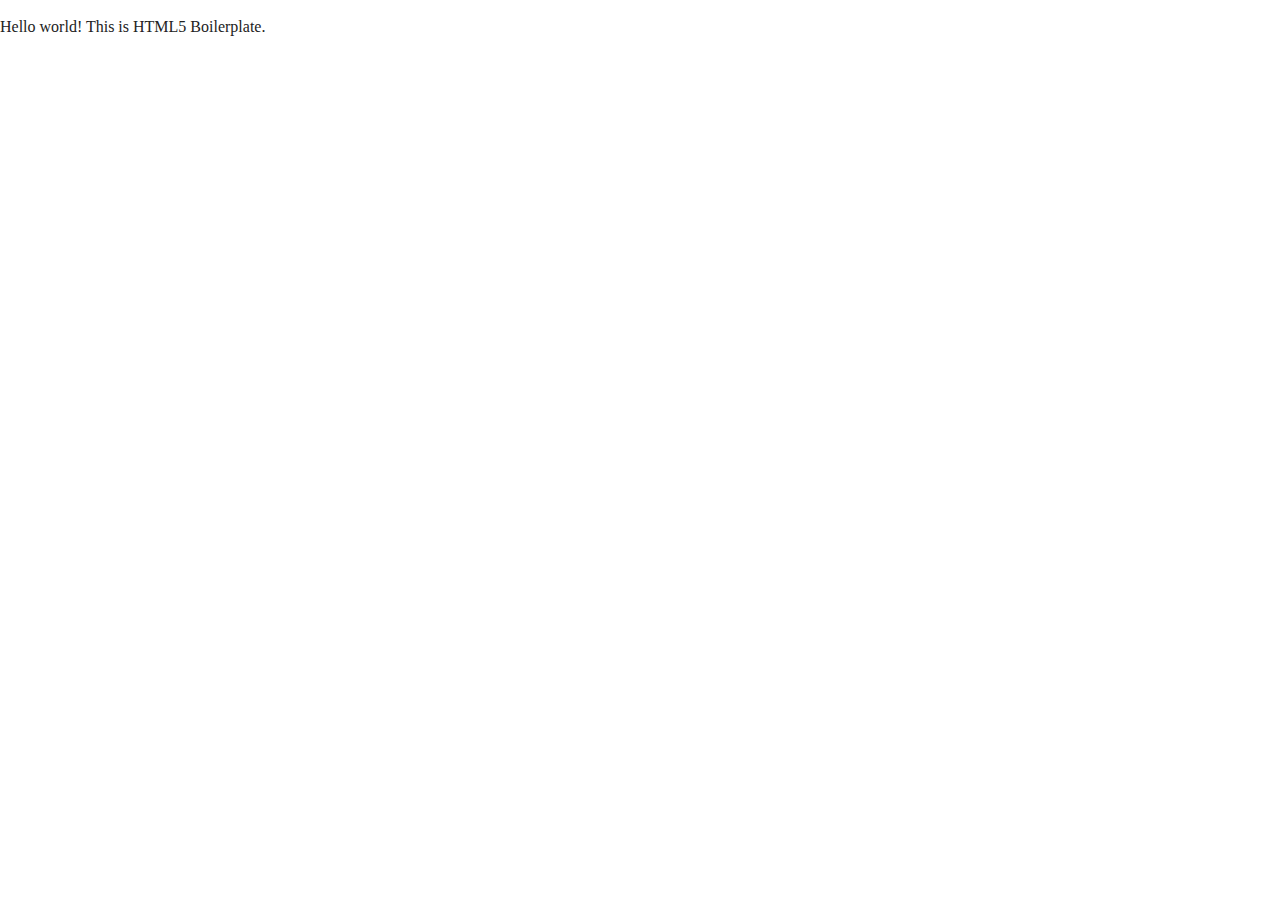
==== index.html @ 30ab1bfa "Added about and faq directory" ====
<!doctype html>
<html class="no-js" lang="">

<head>
  <meta charset="utf-8">
  <title></title>
  <meta name="description" content="">
  <meta name="viewport" content="width=device-width, initial-scale=1">

  <meta property="og:title" content="">
  <meta property="og:type" content="">
  <meta property="og:url" content="">
  <meta property="og:image" content="">

  <link rel="manifest" href="site.webmanifest">
  <link rel="apple-touch-icon" href="icon.png">
  <!-- Place favicon.ico in the root directory -->

  <link rel="stylesheet" href="css/normalize.css">
  <link rel="stylesheet" href="css/main.css">

  <meta name="theme-color" content="#fafafa">
</head>

<body>

  <!-- Add your site or application content here -->
  <p>Hello world! This is HTML5 Boilerplate.</p>
  <script src="js/vendor/modernizr-3.11.2.min.js"></script>
  <script src="js/plugins.js"></script>
  <script src="js/main.js"></script>

  <!-- Google Analytics: change UA-XXXXX-Y to be your site's ID. -->
  <script>
    window.ga = function () { ga.q.push(arguments) }; ga.q = []; ga.l = +new Date;
    ga('create', 'UA-XXXXX-Y', 'auto'); ga('set', 'anonymizeIp', true); ga('set', 'transport', 'beacon'); ga('send', 'pageview')
  </script>
  <script src="https://www.google-analytics.com/analytics.js" async></script>
</body>

</html>
---- css/main.css ----
/*! HTML5 Boilerplate v8.0.0 | MIT License | https://html5boilerplate.com/ */

/* main.css 2.1.0 | MIT License | https://github.com/h5bp/main.css#readme */
/*
 * What follows is the result of much research on cross-browser styling.
 * Credit left inline and big thanks to Nicolas Gallagher, Jonathan Neal,
 * Kroc Camen, and the H5BP dev community and team.
 */

/* ==========================================================================
   Base styles: opinionated defaults
   ========================================================================== */

html {
  color: #222;
  font-size: 1em;
  line-height: 1.4;
}

/*
 * Remove text-shadow in selection highlight:
 * https://twitter.com/miketaylr/status/12228805301
 *
 * Vendor-prefixed and regular ::selection selectors cannot be combined:
 * https://stackoverflow.com/a/16982510/7133471
 *
 * Customize the background color to match your design.
 */

::-moz-selection {
  background: #b3d4fc;
  text-shadow: none;
}

::selection {
  background: #b3d4fc;
  text-shadow: none;
}

/*
 * A better looking default horizontal rule
 */

hr {
  display: block;
  height: 1px;
  border: 0;
  border-top: 1px solid #ccc;
  margin: 1em 0;
  padding: 0;
}

/*
 * Remove the gap between audio, canvas, iframes,
 * images, videos and the bottom of their containers:
 * https://github.com/h5bp/html5-boilerplate/issues/440
 */

audio,
canvas,
iframe,
img,
svg,
video {
  vertical-align: middle;
}

/*
 * Remove default fieldset styles.
 */

fieldset {
  border: 0;
  margin: 0;
  padding: 0;
}

/*
 * Allow only vertical resizing of textareas.
 */

textarea {
  resize: vertical;
}

/* ==========================================================================
   Author's custom styles
   ========================================================================== */

/* ==========================================================================
   Helper classes
   ========================================================================== */

/*
 * Hide visually and from screen readers
 */

.hidden,
[hidden] {
  display: none !important;
}

/*
 * Hide only visually, but have it available for screen readers:
 * https://snook.ca/archives/html_and_css/hiding-content-for-accessibility
 *
 * 1. For long content, line feeds are not interpreted as spaces and small width
 *    causes content to wrap 1 word per line:
 *    https://medium.com/@jessebeach/beware-smushed-off-screen-accessible-text-5952a4c2cbfe
 */

.sr-only {
  border: 0;
  clip: rect(0, 0, 0, 0);
  height: 1px;
  margin: -1px;
  overflow: hidden;
  padding: 0;
  position: absolute;
  white-space: nowrap;
  width: 1px;
  /* 1 */
}

/*
 * Extends the .sr-only class to allow the element
 * to be focusable when navigated to via the keyboard:
 * https://www.drupal.org/node/897638
 */

.sr-only.focusable:active,
.sr-only.focusable:focus {
  clip: auto;
  height: auto;
  margin: 0;
  overflow: visible;
  position: static;
  white-space: inherit;
  width: auto;
}

/*
 * Hide visually and from screen readers, but maintain layout
 */

.invisible {
  visibility: hidden;
}

/*
 * Clearfix: contain floats
 *
 * For modern browsers
 * 1. The space content is one way to avoid an Opera bug when the
 *    `contenteditable` attribute is included anywhere else in the document.
 *    Otherwise it causes space to appear at the top and bottom of elements
 *    that receive the `clearfix` class.
 * 2. The use of `table` rather than `block` is only necessary if using
 *    `:before` to contain the top-margins of child elements.
 */

.clearfix::before,
.clearfix::after {
  content: " ";
  display: table;
}

.clearfix::after {
  clear: both;
}

/* ==========================================================================
   EXAMPLE Media Queries for Responsive Design.
   These examples override the primary ('mobile first') styles.
   Modify as content requires.
   ========================================================================== */

@media only screen and (min-width: 35em) {
  /* Style adjustments for viewports that meet the condition */
}

@media print,
  (-webkit-min-device-pixel-ratio: 1.25),
  (min-resolution: 1.25dppx),
  (min-resolution: 120dpi) {
  /* Style adjustments for high resolution devices */
}

/* ==========================================================================
   Print styles.
   Inlined to avoid the additional HTTP request:
   https://www.phpied.com/delay-loading-your-print-css/
   ========================================================================== */

@media print {
  *,
  *::before,
  *::after {
    background: #fff !important;
    color: #000 !important;
    /* Black prints faster */
    box-shadow: none !important;
    text-shadow: none !important;
  }

  a,
  a:visited {
    text-decoration: underline;
  }

  a[href]::after {
    content: " (" attr(href) ")";
  }

  abbr[title]::after {
    content: " (" attr(title) ")";
  }

  /*
   * Don't show links that are fragment identifiers,
   * or use the `javascript:` pseudo protocol
   */
  a[href^="#"]::after,
  a[href^="javascript:"]::after {
    content: "";
  }

  pre {
    white-space: pre-wrap !important;
  }

  pre,
  blockquote {
    border: 1px solid #999;
    page-break-inside: avoid;
  }

  /*
   * Printing Tables:
   * https://web.archive.org/web/20180815150934/http://css-discuss.incutio.com/wiki/Printing_Tables
   */
  thead {
    display: table-header-group;
  }

  tr,
  img {
    page-break-inside: avoid;
  }

  p,
  h2,
  h3 {
    orphans: 3;
    widows: 3;
  }

  h2,
  h3 {
    page-break-after: avoid;
  }
}
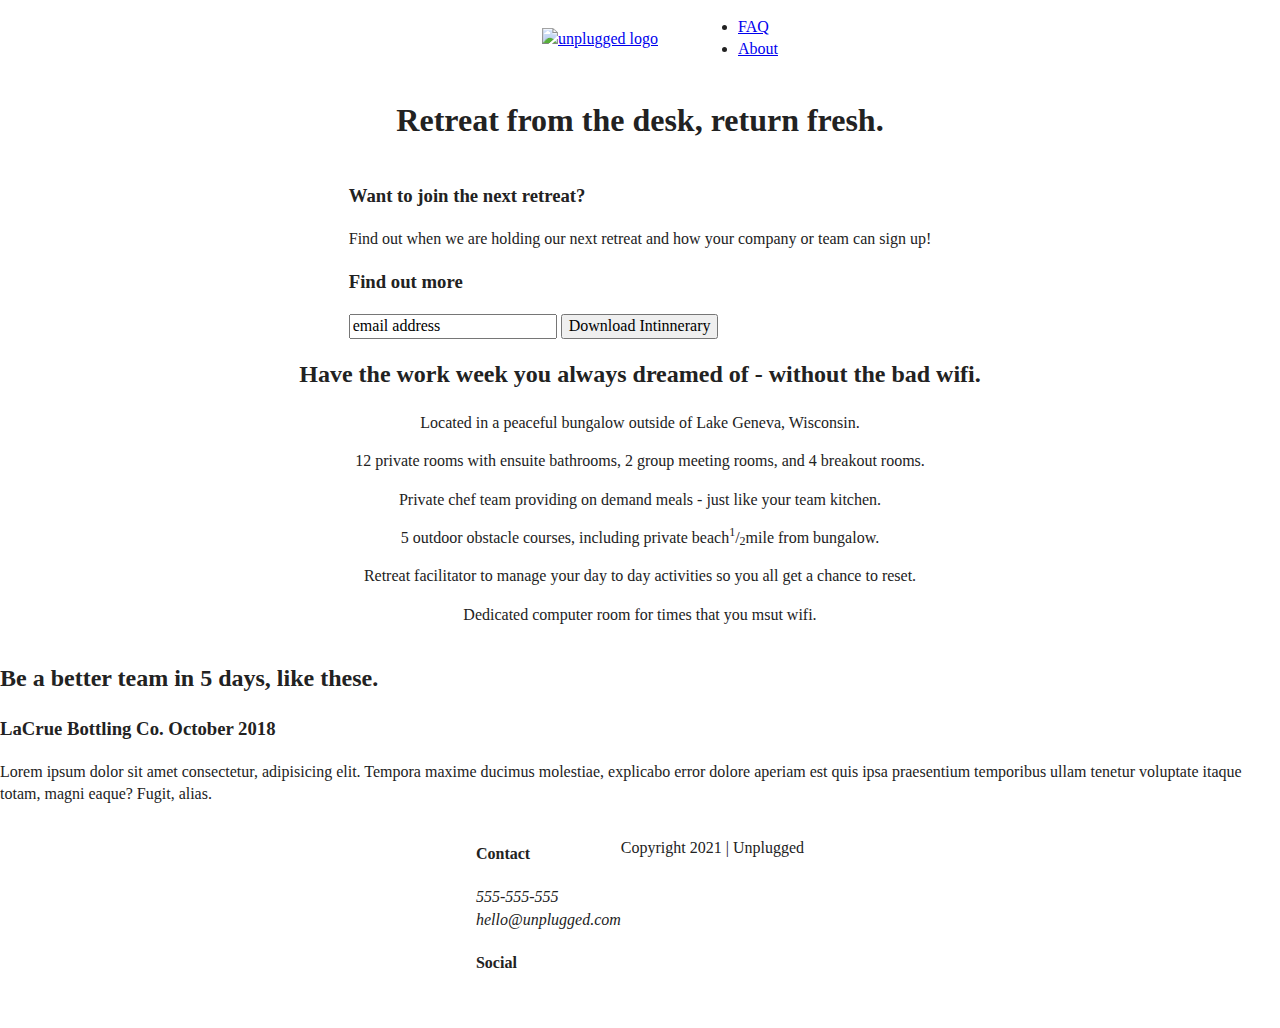
==== commit da698572: "Removed line break from form text input" ====
--- a/index.html
+++ b/index.html
@@ -3,7 +3,7 @@
 
 <head>
   <meta charset="utf-8">
-  <title></title>
+  <title>Nature's Resort</title>
   <meta name="description" content="">
   <meta name="viewport" content="width=device-width, initial-scale=1">
 
@@ -25,7 +25,6 @@
 <body>
 
   <!-- Add your site or application content here -->
-  <p>Hello world! This is HTML5 Boilerplate.</p>
   <script src="js/vendor/modernizr-3.11.2.min.js"></script>
   <script src="js/plugins.js"></script>
   <script src="js/main.js"></script>
@@ -36,6 +35,131 @@
     ga('create', 'UA-XXXXX-Y', 'auto'); ga('set', 'anonymizeIp', true); ga('set', 'transport', 'beacon'); ga('send', 'pageview')
   </script>
   <script src="https://www.google-analytics.com/analytics.js" async></script>
+
+<header>
+  <!--Logo-->
+  <div class="content-wrapper">
+    <figure>
+      <a href="#"><img src="img/unpluggedlogo.png" alt="unplugged logo"></a>
+    </figure>
+  </div>
+
+  <div class="header-divider"></div>
+  <!--Navigation Bar-->
+  <nav>
+    <ul>
+      <li><a href="faq/index.html" target="_blank">FAQ</a>
+      </li>
+      <li><a href="about/index.html" target="_blank">About</a></li>
+    </ul>
+  </nav>
+
+</header>
+
+<main>
+
+<section class="hero-area">
+  <div class="content-wrapper">
+    <h1>Retreat from the desk, return fresh.</h1>
+  </div>
+</section>
+
+<aside>
+  <div class="content-wrapper">
+
+    <div class="form-description">
+      <h3>Want to join the next retreat?</h3>
+      <p>Find out when we are holding our next retreat and how your company or team can sign up!</p>
+    </div>
+
+    <div class="form">
+      <h3>Find out more</h3>
+      <input type="text" name="name" value="email address" placeholder="name@email.com">
+    
+      <input type="button" value="Download Intinnerary">
+    </div>
+
+  </div>
+</aside>
+
+<section class="features">
+  <div class="content-wrapper">
+    <!-- Add your Features content here -->
+    <h2>Have the work week you always dreamed of - without the bad wifi.</h2>
+        <article>
+          <p class="fontawesome-icon"></p>
+          <p class="features-item-description">Located in a peaceful bungalow outside of Lake Geneva, Wisconsin.</p>
+        </article>
+        <article>
+          <p class="fontawesome-icon"></p>
+          <p class="features-item-description">12 private rooms with ensuite bathrooms, 2 group meeting rooms, and 4 breakout rooms.</p>
+        </article>
+        <article>
+          <p class="fontawesome-icon"></p>
+          <p class="features-item-description">Private chef team providing on demand meals - just like your team kitchen.</p>
+        </article>
+        <article>
+          <p class="fontawesome-icon"></p>
+          <p class="features-item-description">5 outdoor obstacle courses, including private beach <sup>1</sup>/<sub>2</sub> mile from bungalow.</p>
+        </article>
+        <article>
+          <p class="fontawesome-icon"></p>
+          <p class="features-item-description">Retreat facilitator to manage your day to day activities so you all get a chance to reset.</p>
+        </article>
+        <article>
+          <p class="fontawesome-icon"></p>
+          <p class="features-item-description">Dedicated computer room for times that you msut wifi.</p>
+        </article>
+
+  </div>
+</section>
+
+<section class="reviews">
+  <div class="content-wrapper">
+
+      <h2>Be a better team in 5 days, like these.</h2>
+
+    <article>
+      <div>
+        <h3>LaCrue Bottling Co. October 2018</h3>
+        <p>Lorem ipsum dolor sit amet consectetur, adipisicing elit. Tempora maxime ducimus molestiae, explicabo error dolore aperiam est quis ipsa praesentium temporibus ullam tenetur voluptate itaque totam, magni eaque? Fugit, alias.</p>
+      </div>
+    </article>
+
+  </div> 
+</section>
+
+</main>
+
+<footer>
+  <div class="content-wrapper">
+    <div class="footer-content">
+      <div class="contact">
+        <h4>Contact</h4>
+        <address>
+          <p>555-555-555
+            <br>
+            hello@unplugged.com
+          </p>
+        </address>
+      </div>
+      <div class="social">
+        <h4>Social</h4>
+        <div class="social-icons">
+          <p><a href="https:/www.facebook.com/" target="_blank"></a></p>
+          <!--other social sites-->
+          <p><a href="https://github.com/Ray-Xavier-2021" target="_blank"></a></p>
+          <p><a href="https://www.instagram.com/rayxavier2021" target="_blank"></a></p>
+        </div>
+      </div><!--footer content ends-->
+    </div><!--footer content-wrapper ends-->
+  </div>
+  <div class="copyright">
+    <p>Copyright 2021 | Unplugged
+    </p>
+  </div>
+</footer>
+
 </body>
 
 </html>
--- a/css/main.css
+++ b/css/main.css
@@ -86,6 +86,217 @@
 /* ==========================================================================
    Author's custom styles
    ========================================================================== */
+
+/*-----Base Header-Footer Styles-----*/
+
+header,
+footer {
+  display: flex;
+  justify-content: center;
+  align-content: center;
+  flex-flow: row wrap;
+}
+
+/*-----Header-----*/
+
+header {
+
+}
+
+header .content-wrapper {
+  display: flex;
+  justify-content: center;
+  align-content: center;
+  flex-flow: row wrap;
+}
+
+header figure {
+
+}
+
+.header-divider {
+
+}
+
+header nav {
+  display: flex;
+  justify-content: space-around;
+  align-content: center;
+  flex-flow: row wrap;
+}
+header nav ul {
+
+}
+
+/*-----Footer----*/
+
+footer {
+
+}
+
+footer .content-wrapper {
+
+}
+
+.footer-content {
+
+}
+
+ footer .contact {
+
+}
+
+footer .social {
+
+}
+
+footer .social-icons {
+  display: flex;
+  justify-content: space-around;
+  align-items: center;
+}
+
+footer .social-icons p {
+  display: flex;
+  justify-content: center;
+  align-items: center;
+}
+
+footer .copyright {
+  
+}
+
+/*-----Mobile Homepage-----*/
+
+/*-----Hero Area-----*/
+
+.hero-area {
+  display: flex;
+  justify-content: center;
+  align-content: center;
+  flex-flow: row wrap;
+}
+
+.hero-area .content-wrapper {
+
+}
+
+/*-----Aside-----*/
+
+aside {
+  display: flex;
+  justify-content: center;
+  align-content: center;
+  flex-flow: row wrap;
+}
+
+aside .content-wrapper {
+
+}
+
+.form-description {
+
+}
+
+.form {
+
+}
+
+/*-----Features-----*/
+
+.features {
+  display: flex;
+  justify-content: center;
+  align-content: center;
+  flex-flow: row wrap;
+}
+
+.features .content-wrapper {
+
+}
+
+article {
+
+}
+
+.fontawesome-icon {
+
+}
+
+.features-item-description {
+  display: flex;
+  justify-content: center;
+  align-items: center;
+  flex-flow: row wrap;
+}
+
+.reviews {
+  display: flex;
+  justify-content: center;
+  flex-flow: row wrap;
+}
+
+.reviews .content-wrapper{
+
+}
+
+/*-----Mobile About-Page-----*/
+
+.mission {
+  display: flex;
+  justify-content: center;
+  align-content: center;
+  flex-flow: row wrap;
+}
+.mission .content-wrapper {
+
+}
+.mission .mission-content {
+
+}
+
+.map {
+
+}
+
+.map figure {
+
+}
+
+.contact-section {
+  display: flex;
+  justify-content: center;
+  align-content: center;
+  flex-flow: row wrap;
+}
+
+.contact-section .content-wrapper {
+
+}
+
+.contact-section .contact-content {
+
+}
+
+/*-----Mobile Faq-Page-----*/
+
+.faq {
+  display: flex;
+  justify-content: center;
+  align-content: center;
+  flex-flow: row wrap;
+}
+
+.faq .content-wrapper {
+  display: flex;
+  justify-content: center;
+  align-content: center;
+  flex-flow: row wrap;
+}
+
+.faq .faq-content {
+
+}
 
 /* ==========================================================================
    Helper classes
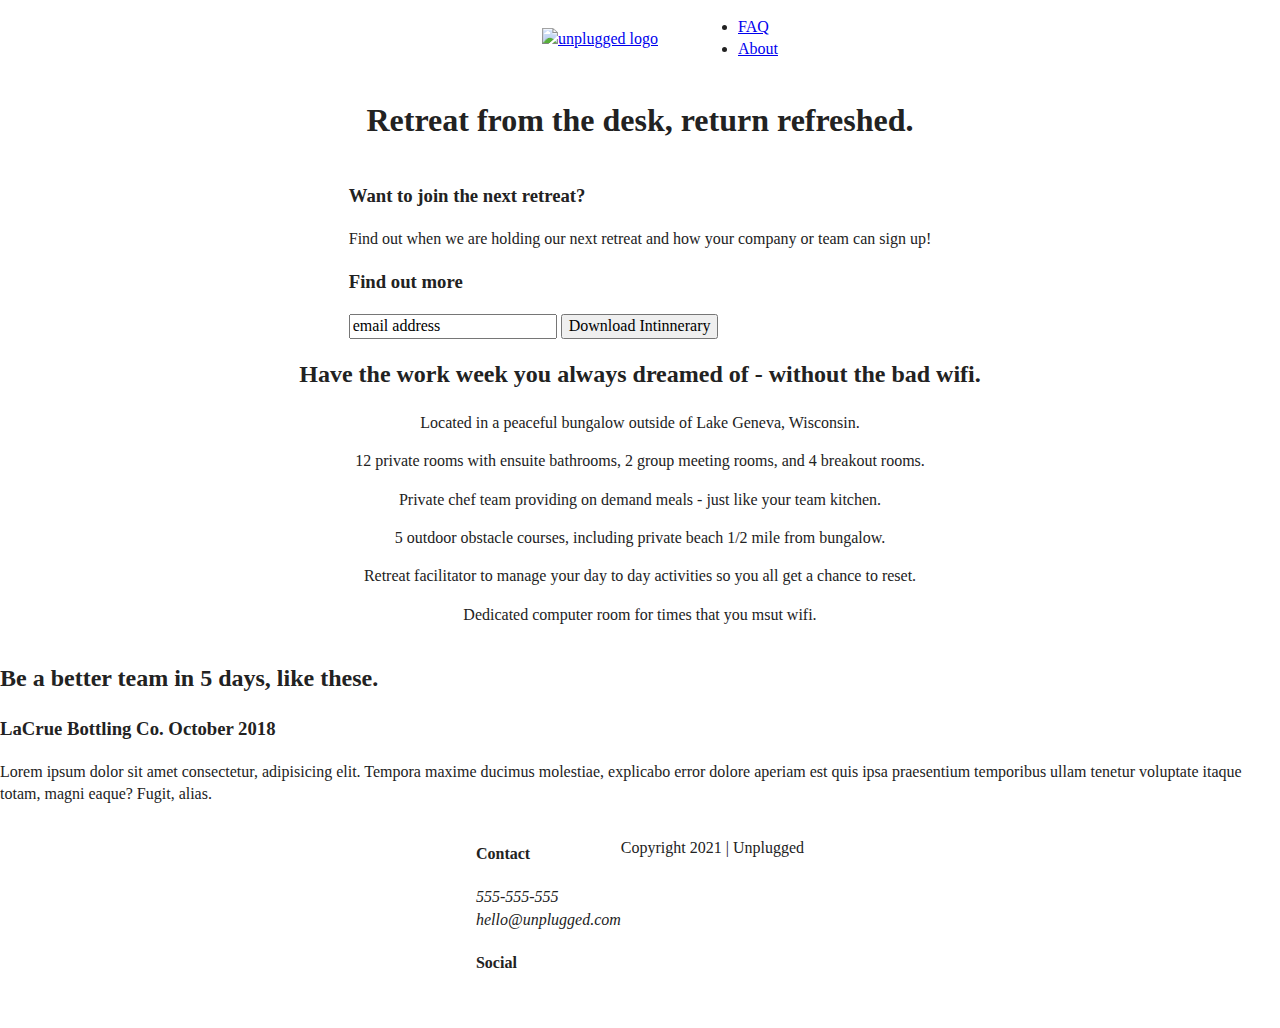
==== commit 8d4bcefc: "Edited hero-area and features-item-description" ====
--- a/index.html
+++ b/index.html
@@ -60,7 +60,7 @@
 
 <section class="hero-area">
   <div class="content-wrapper">
-    <h1>Retreat from the desk, return fresh.</h1>
+    <h1>Retreat from the desk, return refreshed.</h1>
   </div>
 </section>
 
@@ -100,7 +100,7 @@
         </article>
         <article>
           <p class="fontawesome-icon"></p>
-          <p class="features-item-description">5 outdoor obstacle courses, including private beach <sup>1</sup>/<sub>2</sub> mile from bungalow.</p>
+          <p class="features-item-description">5 outdoor obstacle courses, including private beach 1/2 mile from bungalow.</p>
         </article>
         <article>
           <p class="fontawesome-icon"></p>
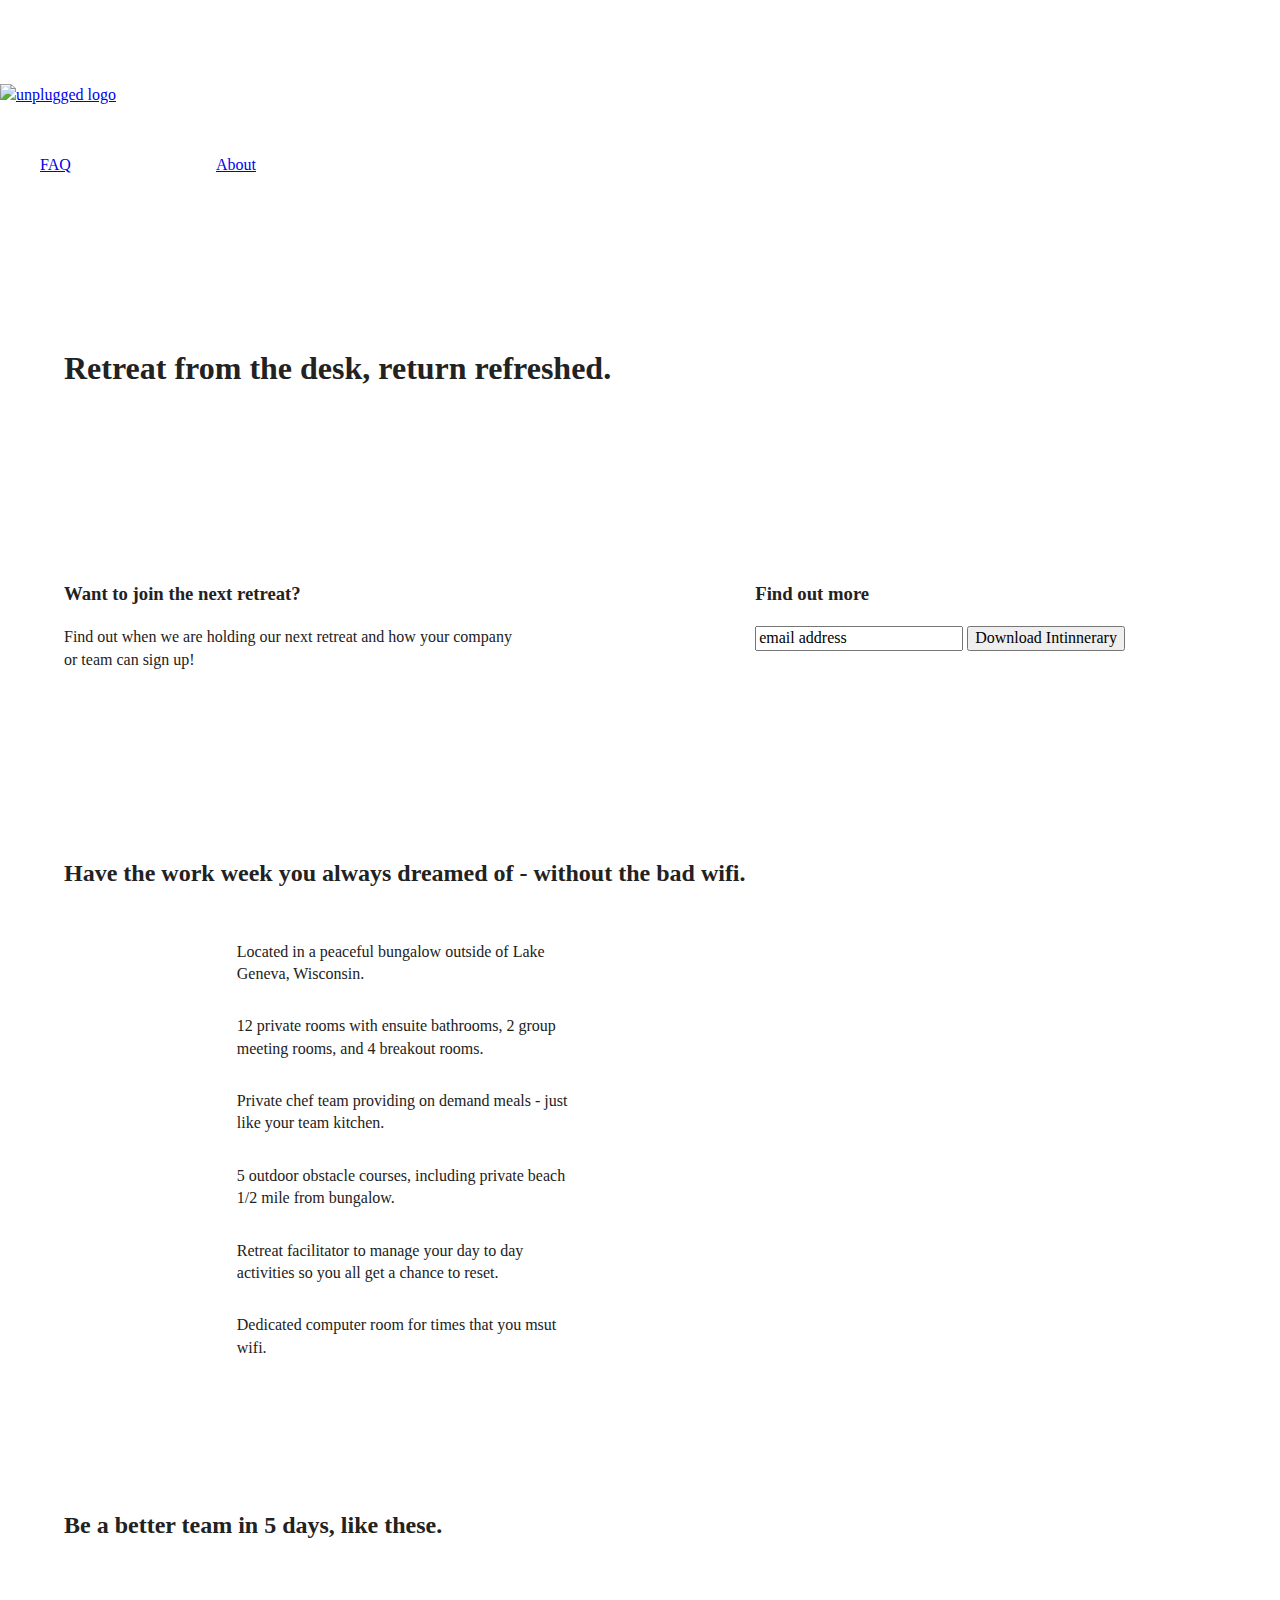
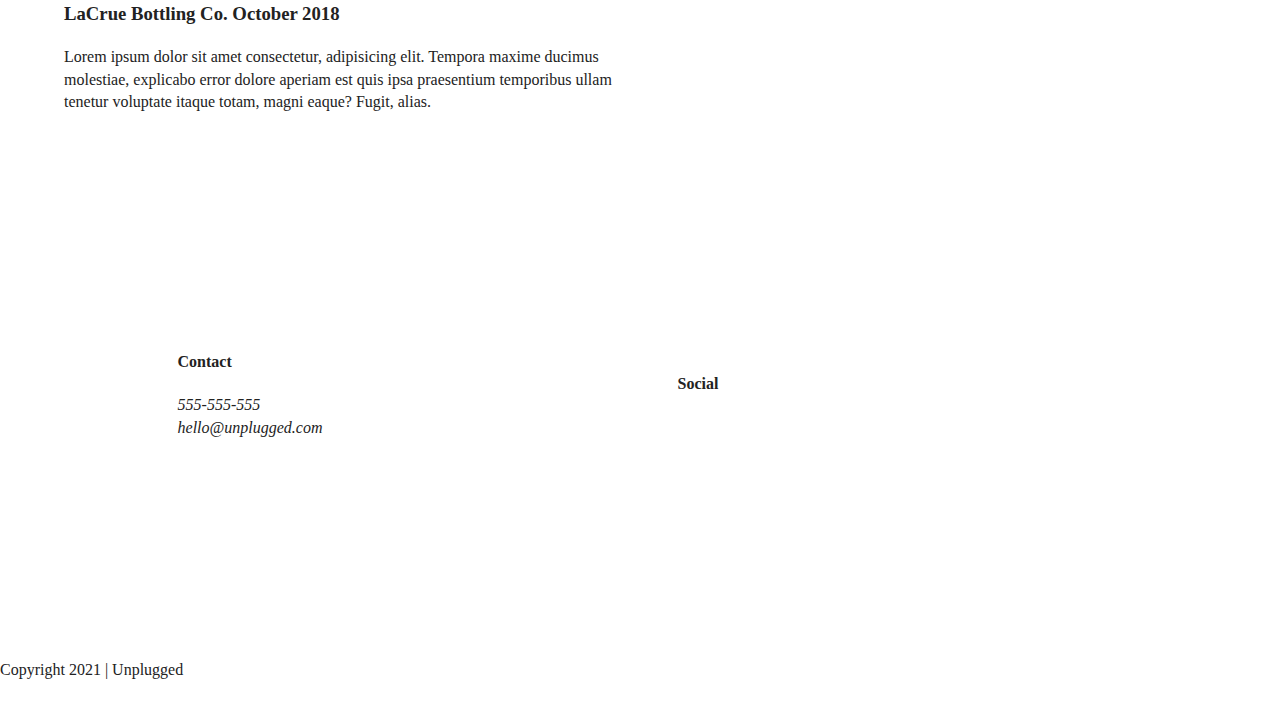
==== commit 55d6735e: "Added featured-items div" ====
--- a/index.html
+++ b/index.html
@@ -39,21 +39,18 @@
 <header>
   <!--Logo-->
   <div class="content-wrapper">
-    <figure>
-      <a href="#"><img src="img/unpluggedlogo.png" alt="unplugged logo"></a>
-    </figure>
+      <a href="#"><img src="" alt="unplugged logo"></a>
+      <div class="header-divider"></div>
+  <!--Navigation Bar-->
+    <nav>
+      <ul>
+        <li><a href="faq/index.html" target="_blank">FAQ</a>
+        </li>
+        <li><a href="about/index.html" target="_blank">About</a></li>
+      </ul>
+    </nav>
+
   </div>
-
-  <div class="header-divider"></div>
-  <!--Navigation Bar-->
-  <nav>
-    <ul>
-      <li><a href="faq/index.html" target="_blank">FAQ</a>
-      </li>
-      <li><a href="about/index.html" target="_blank">About</a></li>
-    </ul>
-  </nav>
-
 </header>
 
 <main>
@@ -86,31 +83,34 @@
   <div class="content-wrapper">
     <!-- Add your Features content here -->
     <h2>Have the work week you always dreamed of - without the bad wifi.</h2>
-        <article>
-          <p class="fontawesome-icon"></p>
-          <p class="features-item-description">Located in a peaceful bungalow outside of Lake Geneva, Wisconsin.</p>
-        </article>
-        <article>
-          <p class="fontawesome-icon"></p>
-          <p class="features-item-description">12 private rooms with ensuite bathrooms, 2 group meeting rooms, and 4 breakout rooms.</p>
-        </article>
-        <article>
-          <p class="fontawesome-icon"></p>
-          <p class="features-item-description">Private chef team providing on demand meals - just like your team kitchen.</p>
-        </article>
-        <article>
-          <p class="fontawesome-icon"></p>
-          <p class="features-item-description">5 outdoor obstacle courses, including private beach 1/2 mile from bungalow.</p>
-        </article>
-        <article>
-          <p class="fontawesome-icon"></p>
-          <p class="features-item-description">Retreat facilitator to manage your day to day activities so you all get a chance to reset.</p>
-        </article>
-        <article>
-          <p class="fontawesome-icon"></p>
-          <p class="features-item-description">Dedicated computer room for times that you msut wifi.</p>
-        </article>
 
+    <div class="feautures-items">
+      <article>
+        <p class="fontawesome-icon"></p>
+        <p class="features-item-description">Located in a peaceful bungalow outside of Lake Geneva, Wisconsin.</p>
+      </article>
+      <article>
+        <p class="fontawesome-icon"></p>
+        <p class="features-item-description">12 private rooms with ensuite bathrooms, 2 group meeting rooms, and 4 breakout rooms.</p>
+      </article>
+      <article>
+        <p class="fontawesome-icon"></p>
+        <p class="features-item-description">Private chef team providing on demand meals - just like your team kitchen.</p>
+      </article>
+      <article>
+        <p class="fontawesome-icon"></p>
+        <p class="features-item-description">5 outdoor obstacle courses, including private beach 1/2 mile from bungalow.</p>
+      </article>
+      <article>
+        <p class="fontawesome-icon"></p>
+        <p class="features-item-description">Retreat facilitator to manage your day to day activities so you all get a chance to reset.</p>
+      </article>
+      <article>
+        <p class="fontawesome-icon"></p>
+        <p class="features-item-description">Dedicated computer room for times that you msut wifi.</p>
+      </article>
+
+    </div>        
   </div>
 </section>
 
--- a/css/main.css
+++ b/css/main.css
@@ -87,7 +87,13 @@
    Author's custom styles
    ========================================================================== */
 
+   
 /*-----Base Header-Footer Styles-----*/
+.content-wrapper {
+  width: 90%;
+  padding: 50px 0;
+
+}
 
 header,
 footer {
@@ -100,7 +106,7 @@
 /*-----Header-----*/
 
 header {
-
+  padding: 15px 0;
 }
 
 header .content-wrapper {
@@ -108,46 +114,52 @@
   justify-content: center;
   align-content: center;
   flex-flow: row wrap;
-}
-
-header figure {
-
+  margin: 0;
 }
 
 .header-divider {
+  width: 100%;
+  height: 1px; 
+  margin: 10px 0 20px;
 
 }
 
 header nav {
+  width: 60%;
   display: flex;
   justify-content: space-around;
   align-content: center;
   flex-flow: row wrap;
 }
+
 header nav ul {
-
+  display: flex;
+  justify-content: space-around;
+  width: 100%;
+  list-style: none;
 }
 
 /*-----Footer----*/
 
 footer {
-
+  flex-direction: column;
+}
+
+footer p {
+  margin: 0;
 }
 
 footer .content-wrapper {
-
-}
-
-.footer-content {
-
+  width: 55%;
+  margin: 50px 0;
 }
 
  footer .contact {
-
+  margin-bottom: 50px;
 }
 
 footer .social {
-
+  margin-bottom: 50px;
 }
 
 footer .social-icons {
@@ -163,7 +175,7 @@
 }
 
 footer .copyright {
-  
+  margin: 20px 0;  
 }
 
 /*-----Mobile Homepage-----*/
@@ -177,10 +189,6 @@
   flex-flow: row wrap;
 }
 
-.hero-area .content-wrapper {
-
-}
-
 /*-----Aside-----*/
 
 aside {
@@ -190,18 +198,6 @@
   flex-flow: row wrap;
 }
 
-aside .content-wrapper {
-
-}
-
-.form-description {
-
-}
-
-.form {
-
-}
-
 /*-----Features-----*/
 
 .features {
@@ -211,16 +207,17 @@
   flex-flow: row wrap;
 }
 
-.features .content-wrapper {
-
-}
-
-article {
-
-}
-
-.fontawesome-icon {
-
+.features h2 {
+  margin-bottom: 50px;
+}
+
+.features p {
+  margin: 0;
+}
+
+.features article {
+  width: 60%;
+  margin: 30px 0;
 }
 
 .features-item-description {
@@ -236,8 +233,13 @@
   flex-flow: row wrap;
 }
 
-.reviews .content-wrapper{
-
+.reviews h2 {
+  margin-bottom: 40px;
+}
+
+.review h3 {
+  width: 55%;
+  margin: 20px 0;
 }
 
 /*-----Mobile About-Page-----*/
@@ -248,20 +250,15 @@
   align-content: center;
   flex-flow: row wrap;
 }
-.mission .content-wrapper {
-
-}
-.mission .mission-content {
-
-}
-
+
+/*
 .map {
 
 }
 
 .map figure {
 
-}
+}*/
 
 .contact-section {
   display: flex;
@@ -270,14 +267,6 @@
   flex-flow: row wrap;
 }
 
-.contact-section .content-wrapper {
-
-}
-
-.contact-section .contact-content {
-
-}
-
 /*-----Mobile Faq-Page-----*/
 
 .faq {
@@ -292,10 +281,15 @@
   justify-content: center;
   align-content: center;
   flex-flow: row wrap;
-}
-
-.faq .faq-content {
-
+  margin-top: 50px;
+}
+
+.faq h2 {
+  margin-bottom: 40px;
+}
+
+.faq-content {
+  margin-bottom: 50px;
 }
 
 /* ==========================================================================
@@ -386,17 +380,138 @@
    Modify as content requires.
    ========================================================================== */
 
-@media only screen and (min-width: 35em) {
-  /* Style adjustments for viewports that meet the condition */
-}
-
-@media print,
-  (-webkit-min-device-pixel-ratio: 1.25),
-  (min-resolution: 1.25dppx),
-  (min-resolution: 120dpi) {
-  /* Style adjustments for high resolution devices */
-}
-
+@media only screen and (min-width: 768px){
+  /*-----Tablet Styles-----*/
+
+  /*-----Base Styles-----*/
+
+  .contact-content {
+    width: 80%;
+    margin: 100px 0;
+
+  }
+  /*-----Homepage-----*/
+
+  /*-----Header-----*/
+
+  header {
+    justify-content: space-around;
+    padding: 33px 0;
+  }
+
+  header .content-wrapper {
+    justify-content: space-between;
+    width: 100%;
+  }
+
+  header nav { 
+    width: 20%;
+  }
+
+  header nav ul {
+    justify-content: space-between;
+  }
+
+  /*-----Aside-----*/
+
+  aside .content-wrapper {
+    margin: 50px 0;
+    display: flex;
+    justify-content: space-between;
+    flex-flow: row wrap;
+  }
+
+  aside .content-wrapper .form-description,
+  aside .content-wrapper .form {
+    width: 40%;
+    margin: 0;
+  }
+
+  /*-----Features-----*/
+
+  .features article {
+    display: flex;
+    justify-content: center;
+    align-items: center;
+    flex-flow: column wrap;
+    flex-basis: 50%;
+  }
+
+  .features .features-item-description {
+    width: 50%;
+  }
+
+  /*-----Reviews-----*/
+
+  .reviews article {
+    display: flex;
+    justify-content: space-between;
+  }
+
+  .reviews article div {
+    width: 50%;
+  }
+
+  /*-----Footer-----*/
+
+  footer .content-wrapper {
+    width: 70%;
+    margin: 100px 0;
+  }
+
+  .footer-content {
+    display: flex;
+    justify-content: space-around;
+    align-items: center;
+  }
+
+  footer .copyright {
+    width: 100%;
+  }
+
+  /*-----About Page-----*/
+  .mission-content {
+    display: flex;
+    justify-content: space-between;
+    align-items: center;
+    padding-top: 20px;
+  }
+
+  .mission-content p {
+    width: 40%;
+  }
+
+  .contact-section .content-wrapper h2 {
+    width: 70%;
+  }
+
+  .contact-content {
+    display: flex;
+    justify-content: space-between;
+    align-items: flex-start;
+  }
+  /*-----FAQ Page-----*/
+
+  .faq .content-wrapper {
+    justify-content: space-between;
+  }
+
+  .faq-content {
+    flex-basis: 40%;
+  }
+
+  .faq h2 {
+    width: 100%;
+  }
+
+
+
+}
+
+@media only screen and (min-width: 1200px) {
+  /*-----Desktop Styles-----*/
+  
+}
 /* ==========================================================================
    Print styles.
    Inlined to avoid the additional HTTP request:
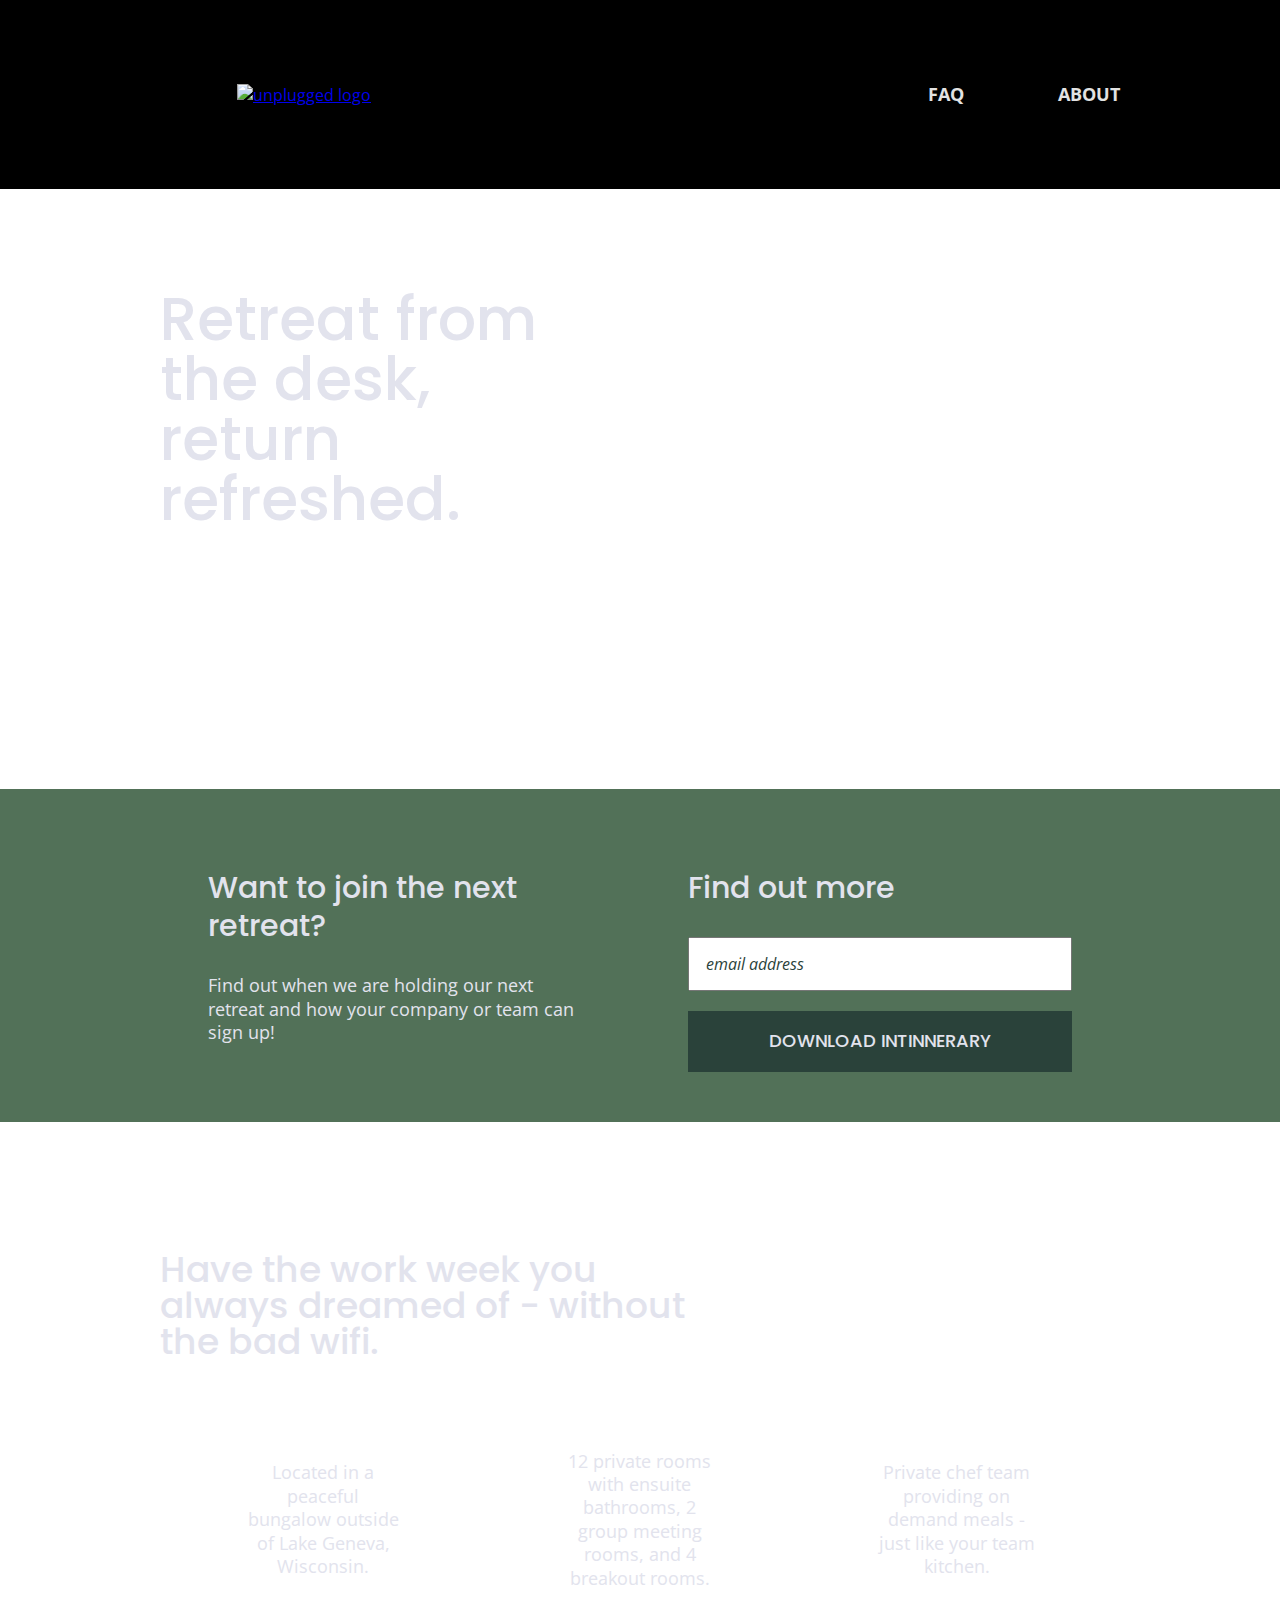
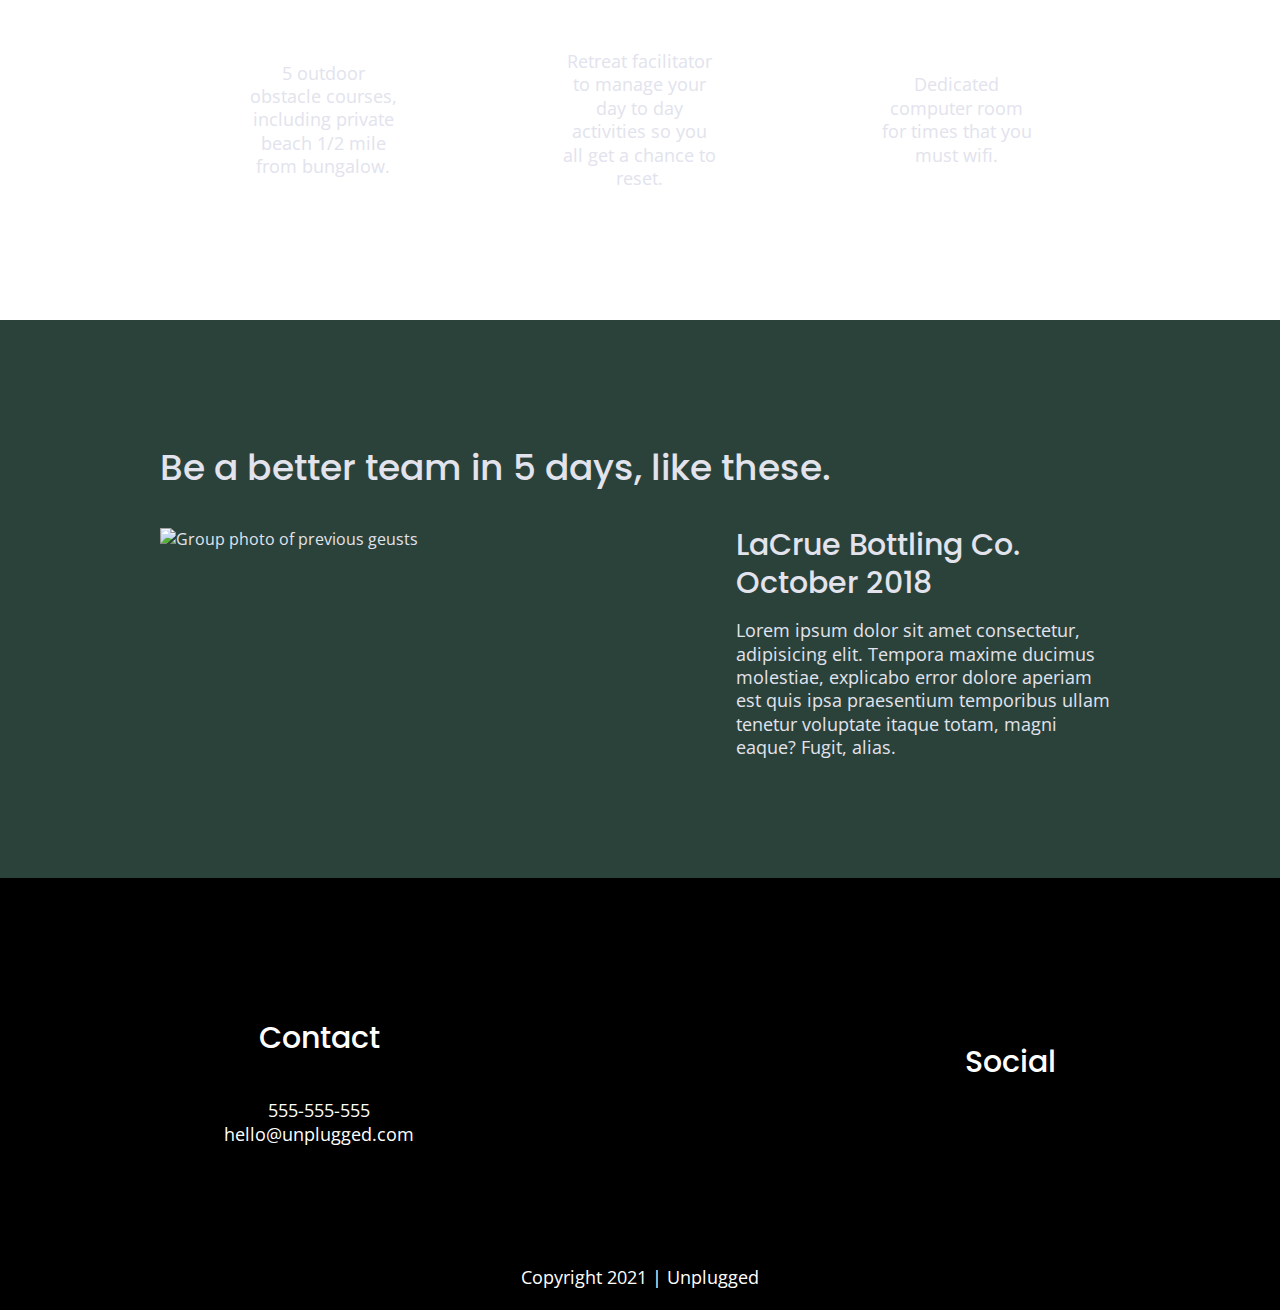
==== commit a6a9c16c: "Added font-awesome link" ====
--- a/index.html
+++ b/index.html
@@ -15,11 +15,15 @@
   <link rel="manifest" href="site.webmanifest">
   <link rel="apple-touch-icon" href="icon.png">
   <!-- Place favicon.ico in the root directory -->
+  
+  <link href="https://fonts.googleapis.com/css2?family=Open+Sans&family=Poppins:wght@400;500&display=swap" rel="stylesheet">
 
   <link rel="stylesheet" href="css/normalize.css">
   <link rel="stylesheet" href="css/main.css">
 
+  <script src="https://kit.fontawesome.com/4ba671e664.js" crossorigin="anonymous"></script>
   <meta name="theme-color" content="#fafafa">
+  
 </head>
 
 <body>
@@ -39,7 +43,9 @@
 <header>
   <!--Logo-->
   <div class="content-wrapper">
-      <a href="#"><img src="" alt="unplugged logo"></a>
+      <figure class="logo">
+        <a href="#" class="logo"><img src="img/unpluggedlogo.png" alt="unplugged logo"></a>
+      </figure>
       <div class="header-divider"></div>
   <!--Navigation Bar-->
     <nav>
@@ -84,7 +90,7 @@
     <!-- Add your Features content here -->
     <h2>Have the work week you always dreamed of - without the bad wifi.</h2>
 
-    <div class="feautures-items">
+    <div class="features-items">
       <article>
         <p class="fontawesome-icon"></p>
         <p class="features-item-description">Located in a peaceful bungalow outside of Lake Geneva, Wisconsin.</p>
@@ -107,9 +113,8 @@
       </article>
       <article>
         <p class="fontawesome-icon"></p>
-        <p class="features-item-description">Dedicated computer room for times that you msut wifi.</p>
+        <p class="features-item-description">Dedicated computer room for times that you must wifi.</p>
       </article>
-
     </div>        
   </div>
 </section>
@@ -117,9 +122,14 @@
 <section class="reviews">
   <div class="content-wrapper">
 
-      <h2>Be a better team in 5 days, like these.</h2>
+    <h2>Be a better team in 5 days, like these.</h2>
 
     <article>
+
+      <figure>
+        <img src="img/group-photo.jpg" alt="Group photo of previous geusts">
+      </figure>
+      
       <div>
         <h3>LaCrue Bottling Co. October 2018</h3>
         <p>Lorem ipsum dolor sit amet consectetur, adipisicing elit. Tempora maxime ducimus molestiae, explicabo error dolore aperiam est quis ipsa praesentium temporibus ullam tenetur voluptate itaque totam, magni eaque? Fugit, alias.</p>
--- a/css/main.css
+++ b/css/main.css
@@ -1,6 +1,5 @@
-/*! HTML5 Boilerplate v8.0.0 | MIT License | https://html5boilerplate.com/ */
-
-/* main.css 2.1.0 | MIT License | https://github.com/h5bp/main.css#readme */
+/*! HTML5 Boilerplate v6.1.0 | MIT License | https://html5boilerplate.com/ */
+
 /*
  * What follows is the result of much research on cross-browser styling.
  * Credit left inline and big thanks to Nicolas Gallagher, Jonathan Neal,
@@ -84,26 +83,81 @@
 }
 
 /* ==========================================================================
+   Browser Upgrade Prompt
+   ========================================================================== */
+
+.browserupgrade {
+  margin: 0.2em 0;
+  background: #ccc;
+  color: #000;
+  padding: 0.2em 0;
+}
+
+/* ==========================================================================
    Author's custom styles
    ========================================================================== */
-
+  /*-----Base Styles-----*/
+  html {
+    font-size: 16px;
+  }
    
-/*-----Base Header-Footer Styles-----*/
+  body {
+    font-size: 1em;
+    font-family: 'Open Sans', sans-serif;
+    color: #e2e3ed;
+    text-align: left;
+  }
+
+  ul {     
+  list-style-type: none;
+  padding: 0;
+  }
+
+h2 {
+  font-family: 'Poppins', sans-serif;
+  font-weight: 500;
+  font-size: 1.875em;
+}
+ 
+h3, h4 {
+  font-family: 'Poppins', sans-serif;
+  font-weight: 500;
+  font-size: 1.125em;
+}
+
+p {
+  font-size: .875em;
+  line-height: 1.285;
+}
+
+img {
+ width: 100%;
+}
+ 
+figure {
+ margin: 0;
+}
+ 
 .content-wrapper {
   width: 90%;
-  padding: 50px 0;
-
-}
+  margin: 50px 0;
+}
+
+address {
+  font-style: normal;
+}
+
+/* -------------------- Base Header - Footer Styles -------------------- */
 
 header,
 footer {
-  display: flex;
-  justify-content: center;
-  align-content: center;
-  flex-flow: row wrap;
-}
-
-/*-----Header-----*/
+  background-color: #000;
+  color: #fff;
+  display: flex;
+  justify-content: center;
+  align-items: center;
+  flex-flow: row wrap;
+}
 
 header {
   padding: 15px 0;
@@ -112,37 +166,51 @@
 header .content-wrapper {
   display: flex;
   justify-content: center;
-  align-content: center;
+  align-items: center;
   flex-flow: row wrap;
   margin: 0;
 }
 
+header figure {
+  width: 60%;
+  display: flex;
+  justify-content: center;
+  align-items: center;
+  flex-flow: row wrap;
+}
+
 .header-divider {
+  color: #e2e3ed;
   width: 100%;
-  height: 1px; 
-  margin: 10px 0 20px;
-
+  height: 1px;
+  margin: 10px 0 20px 0;
 }
 
 header nav {
+  display: flex;
+  justify-content: space-around;
+  align-items: center;
+  flex-flow: row wrap;
   width: 60%;
-  display: flex;
-  justify-content: space-around;
-  align-content: center;
-  flex-flow: row wrap;
 }
 
 header nav ul {
   display: flex;
   justify-content: space-around;
   width: 100%;
-  list-style: none;
-}
-
-/*-----Footer----*/
+}
+
+header nav ul li a{
+  color: #e2e2e2;
+  font-size: 1.125em;
+  font-weight: bold;
+  text-decoration: none;
+  text-transform: uppercase;
+}
 
 footer {
   flex-direction: column;
+  text-align: center;
 }
 
 footer p {
@@ -154,14 +222,10 @@
   margin: 50px 0;
 }
 
- footer .contact {
+footer .contact {
   margin-bottom: 50px;
 }
 
-footer .social {
-  margin-bottom: 50px;
-}
-
 footer .social-icons {
   display: flex;
   justify-content: space-around;
@@ -175,59 +239,102 @@
 }
 
 footer .copyright {
-  margin: 20px 0;  
-}
-
-/*-----Mobile Homepage-----*/
-
-/*-----Hero Area-----*/
+  margin: 20px 0;
+}
+
+/* -------------------- Mobile Styles - Homepage -------------------- */
+
+/* Hero Area */
 
 .hero-area {
-  display: flex;
-  justify-content: center;
-  align-content: center;
-  flex-flow: row wrap;
-}
-
-/*-----Aside-----*/
+  background-image: url(../img/hero-image.jpg);
+  background-position: center;
+  background-size: cover;
+  min-height: 500px;
+  display: flex;
+  justify-content: center;
+  flex-flow: row wrap;
+}
+
+.hero-area h1 {
+  color: #e2e3ed;
+  font-family: 'Poppins', sans-serif;
+  font-weight: 500;
+  font-size: 2.25em;
+  line-height: 1.2;
+}
+
+/* Aside */
 
 aside {
-  display: flex;
-  justify-content: center;
-  align-content: center;
-  flex-flow: row wrap;
-}
-
-/*-----Features-----*/
+  background-color: #527158;
+  display: flex;
+  justify-content: center;
+  align-items: center;
+  flex-flow: row wrap;
+}
+
+aside .form {
+  margin-top: 30px;
+}
+
+input[type=text] {
+  box-sizing: border-box;
+  width: 100%;
+  color: #2a423a;
+  font-style: italic;
+  padding: 1em;
+}
+ 
+input[type=button] {
+  width: 100%;
+  padding: 20px 0;
+  margin-top: 20px;
+  background-color: #2a423a;
+  font-family: 'Poppins', Helvetica, Arial, sans-serif;
+  font-weight: 500;
+  font-size: 1.125em;
+  color: #e2e3ed;
+  border: none;
+  text-align: center;
+  text-transform: uppercase;
+}
+/* Features */
 
 .features {
-  display: flex;
-  justify-content: center;
-  align-content: center;
+  background-image: url(../img/ammenities-image.jpg);
+  background-position: center;
+  background-size: cover;
+  display: flex;
+  justify-content: center;
   flex-flow: row wrap;
 }
 
 .features h2 {
-  margin-bottom: 50px;
+  margin-bottom: 60px;
+}
+
+.features .features-items {
+  display: flex;
+  justify-content: center;
+  align-items: center;
+  flex-flow: row wrap;
+}
+
+.features article {
+  width: 63%;
+  margin: 30px 0;
 }
 
 .features p {
   margin: 0;
-}
-
-.features article {
-  width: 60%;
-  margin: 30px 0;
-}
-
-.features-item-description {
-  display: flex;
-  justify-content: center;
-  align-items: center;
-  flex-flow: row wrap;
-}
+  text-align: center;
+}
+
+/* Reviews */
 
 .reviews {
+  background-color: #2a423a;
   display: flex;
   justify-content: center;
   flex-flow: row wrap;
@@ -235,61 +342,78 @@
 
 .reviews h2 {
   margin-bottom: 40px;
-}
-
-.review h3 {
+  line-height: 1;
+}
+
+.reviews h3 {
   width: 55%;
   margin: 20px 0;
 }
 
-/*-----Mobile About-Page-----*/
+/* ==========================================================================
+   About Page
+   ========================================================================== */
 
 .mission {
-  display: flex;
-  justify-content: center;
-  align-content: center;
-  flex-flow: row wrap;
-}
-
-/*
-.map {
-
-}
-
-.map figure {
-
-}*/
+  background-color: #527158;
+  display: flex;
+  justify-content: center;
+  align-items: center;
+  flex-flow: row wrap;
+}
 
 .contact-section {
-  display: flex;
-  justify-content: center;
-  align-content: center;
-  flex-flow: row wrap;
-}
-
-/*-----Mobile Faq-Page-----*/
+  background-color: #2a423a;
+  display: flex;
+  justify-content: center;
+  align-items: center;
+  flex-flow: row wrap;
+}
+
+  .mission h2,
+  .contact-section .content-wrapper h2 {
+    width: 95%;
+    font-size: 3em;
+  }
+
+  .contact-content h4 {
+    font-size: 1.875em;
+  }
+.contact-content p {
+  margin: 0;
+}
+
+/* ==========================================================================
+   FAQ Page
+   ========================================================================== */
 
 .faq {
-  display: flex;
-  justify-content: center;
-  align-content: center;
+  background-color: #527158;
+  display: flex;
+  justify-content: center;
+  align-items: center;
   flex-flow: row wrap;
 }
 
 .faq .content-wrapper {
-  display: flex;
-  justify-content: center;
-  align-content: center;
-  flex-flow: row wrap;
-  margin-top: 50px;
+  margin: 50px 0 0 0;
+  display: flex;
+  justify-content: center;
+  align-items: center;
+  flex-flow: row wrap;
 }
 
 .faq h2 {
   margin-bottom: 40px;
+  line-height: 1;
 }
 
 .faq-content {
   margin-bottom: 50px;
+}
+
+.faq-content h4 {
+  line-height: 1;
 }
 
 /* ==========================================================================
@@ -300,8 +424,7 @@
  * Hide visually and from screen readers
  */
 
-.hidden,
-[hidden] {
+.hidden {
   display: none !important;
 }
 
@@ -314,34 +437,34 @@
  *    https://medium.com/@jessebeach/beware-smushed-off-screen-accessible-text-5952a4c2cbfe
  */
 
-.sr-only {
+.visuallyhidden {
   border: 0;
-  clip: rect(0, 0, 0, 0);
+  clip: rect(0 0 0 0);
   height: 1px;
   margin: -1px;
   overflow: hidden;
   padding: 0;
   position: absolute;
+  width: 1px;
   white-space: nowrap;
-  width: 1px;
   /* 1 */
 }
 
 /*
- * Extends the .sr-only class to allow the element
+ * Extends the .visuallyhidden class to allow the element
  * to be focusable when navigated to via the keyboard:
  * https://www.drupal.org/node/897638
  */
 
-.sr-only.focusable:active,
-.sr-only.focusable:focus {
+.visuallyhidden.focusable:active,
+.visuallyhidden.focusable:focus {
   clip: auto;
   height: auto;
   margin: 0;
   overflow: visible;
   position: static;
+  width: auto;
   white-space: inherit;
-  width: auto;
 }
 
 /*
@@ -364,13 +487,15 @@
  *    `:before` to contain the top-margins of child elements.
  */
 
-.clearfix::before,
-.clearfix::after {
+.clearfix:before,
+.clearfix:after {
   content: " ";
+  /* 1 */
   display: table;
-}
-
-.clearfix::after {
+  /* 2 */
+}
+
+.clearfix:after {
   clear: both;
 }
 
@@ -380,138 +505,266 @@
    Modify as content requires.
    ========================================================================== */
 
-@media only screen and (min-width: 768px){
-  /*-----Tablet Styles-----*/
-
-  /*-----Base Styles-----*/
-
-  .contact-content {
-    width: 80%;
-    margin: 100px 0;
-
-  }
-  /*-----Homepage-----*/
-
-  /*-----Header-----*/
-
-  header {
-    justify-content: space-around;
-    padding: 33px 0;
-  }
-
-  header .content-wrapper {
-    justify-content: space-between;
-    width: 100%;
-  }
-
-  header nav { 
-    width: 20%;
-  }
-
-  header nav ul {
-    justify-content: space-between;
-  }
-
-  /*-----Aside-----*/
-
-  aside .content-wrapper {
-    margin: 50px 0;
-    display: flex;
-    justify-content: space-between;
-    flex-flow: row wrap;
-  }
-
-  aside .content-wrapper .form-description,
-  aside .content-wrapper .form {
-    width: 40%;
-    margin: 0;
-  }
-
-  /*-----Features-----*/
-
-  .features article {
-    display: flex;
-    justify-content: center;
-    align-items: center;
-    flex-flow: column wrap;
-    flex-basis: 50%;
-  }
-
-  .features .features-item-description {
-    width: 50%;
-  }
-
-  /*-----Reviews-----*/
-
-  .reviews article {
-    display: flex;
-    justify-content: space-between;
-  }
-
-  .reviews article div {
-    width: 50%;
-  }
-
-  /*-----Footer-----*/
-
-  footer .content-wrapper {
-    width: 70%;
-    margin: 100px 0;
-  }
-
-  .footer-content {
-    display: flex;
-    justify-content: space-around;
-    align-items: center;
-  }
-
-  footer .copyright {
-    width: 100%;
-  }
-
-  /*-----About Page-----*/
-  .mission-content {
-    display: flex;
-    justify-content: space-between;
-    align-items: center;
-    padding-top: 20px;
-  }
-
-  .mission-content p {
-    width: 40%;
-  }
-
-  .contact-section .content-wrapper h2 {
-    width: 70%;
-  }
-
-  .contact-content {
-    display: flex;
-    justify-content: space-between;
-    align-items: flex-start;
-  }
-  /*-----FAQ Page-----*/
-
-  .faq .content-wrapper {
-    justify-content: space-between;
-  }
-
-  .faq-content {
-    flex-basis: 40%;
-  }
-
-  .faq h2 {
-    width: 100%;
-  }
-
-
-
-}
-
-@media only screen and (min-width: 1200px) {
-  /*-----Desktop Styles-----*/
-  
-}
+   @media only screen and (min-width:768px) {
+    /*-----Tablet styles here-----*/
+  
+    /*------ Base styles------*/
+    .content-wrapper {
+      max-width: 640px;
+      margin: 100px 0;
+    }
+
+    h2 {
+      font-size: 2.25em;
+      line-height: 1;
+    }
+
+    h3 {
+      font-size: 1.5em;
+      line-height: 1.25;
+    }
+  
+    /*-----Header-----*/
+    header {
+      justify-content: space-around;
+      padding: 33px 0;
+    }
+  
+    header .content-wrapper {
+      width: 100%;
+      justify-content: space-between;
+      padding: 33px 0;
+    }
+
+    header figure {
+      width: 30%;
+    }
+  
+  
+    header nav {
+      width: 20%;
+    }
+  
+    header nav ul {
+      justify-content: space-between;
+    }
+  
+    .header-divider {
+      display: none;
+    }
+    /* Hero Area */
+
+    .hero-area {
+      min-height: 600px;
+    }
+  
+    .hero-area h1 {
+      font-size: 3em;
+      line-height: 1;
+      margin: 0;
+    }
+  
+  
+    /* Aside */
+    aside .content-wrapper {
+      margin: 50px 0;
+      display: flex;
+      justify-content: space-between;
+      flex-flow: row wrap;
+    }
+  
+    aside .content-wrapper .form-description,
+    aside .content-wrapper .form {
+      width: 40%;
+      margin: 0;
+    }
+  
+    /* Features */
+    .features article {
+      display: flex;
+      justify-content: center;
+      align-items: center;
+      flex-flow: column wrap;
+      flex-basis: 50%;
+    }
+    
+    .features .features-item-description {
+      width: 50%;
+    }
+  
+    /* Reviews */
+    .reviews article {
+      display: flex;
+      justify-content: space-between;
+    }
+
+    .reviews h2 {
+      width: 85%;
+    }
+
+    .reviews h3 {
+      width: 75%;
+      margin: 0;
+    }
+  
+    .reviews article div,
+    .reviews article figure{
+      width: 49%;
+    }
+  
+    /* Footer */
+    footer .content-wrapper {
+      width: 65%;
+      margin: 100px 0;
+    }
+
+    footer h4 {
+      font-size: 1.875em;
+    }
+  
+  
+    .footer-content {
+      display: flex;
+      justify-content: space-between;
+      align-items: center;
+    }
+  
+    footer .contact {
+      margin-bottom: 0;
+    }
+  
+    footer .copyright {
+      width: 100%;
+    }
+  
+    /* ==========================================================================
+     About Page
+     ========================================================================== */
+  
+    .mission-content {
+      display: flex;
+      justify-content: space-between;
+      align-items: center;
+      padding-top: 20px
+    }
+  
+    .mission-content p {
+      width: 45%;
+    }
+  
+    .contact-section .content-wrapper h2 {
+      width: 80%;
+    }
+  
+    .contact-content {
+      display: flex;
+      justify-content: space-between;
+      align-items: flex-start;
+    }
+  
+    /* ==========================================================================
+     FAQ Page
+     ========================================================================== */
+  
+    .faq .content-wrapper {
+      justify-content: space-between;
+    }
+  
+    .faq-content {
+      flex-basis: 45%;
+    }
+  
+    .faq h2 {
+      width: 100%;
+    }
+  }
+  @media only screen and (min-width: 1200px) {
+    /*-----Desktop styles-----*/
+    /*-----Base Styles-----*/
+
+    .content-wrapper {
+         max-width: 960px;
+    }
+
+    h2 {
+      font-size: 2.25em;
+    }
+
+    h3,
+    h4 {
+      font-size: 1.875em;
+    }
+
+    p {
+      font-size: 1.125em;
+      line-height: 1.3;
+    }
+ 
+    /*-----Hero-area-----*/
+
+    .hero-area h1 {
+      font-size: 3.75em;
+        width: 40%
+    }
+ 
+    /*-----Aside-----*/
+
+    aside .content-wrapper {
+        justify-content: space-around;
+    }
+ 
+    aside .content-wrapper .form-description,
+    aside .content-wrapper .form {
+        width: 40%;
+    }
+ 
+    /*-----Features-----*/
+
+    .features h2 {
+        width: 55%;
+    }
+ 
+    .features article {
+        flex-basis: 33%;
+    }
+ 
+    /*-----Reviews-----*/ 
+
+    .reviews article div {
+        width: 40%;
+    }
+ 
+    /*-----About Page-----*/
+
+    .mission h2,
+    .contact-section .content-wrapper h2 {
+        width: 100%
+    }
+ 
+    /*-----FAQ Page-----*/
+
+    .faq h2 {
+      width: 100%;
+      font-size: 3em;
+    }
+
+    .faq h4,
+    .faq p {
+      font-size: 1.125em;
+      line-height: 1;
+    }
+
+ 
+  }
+
+
+@media print,
+(-webkit-min-device-pixel-ratio: 1.25),
+(min-resolution: 1.25dppx),
+(min-resolution: 120dpi) {
+  /* Style adjustments for high resolution devices */
+}
+
 /* ==========================================================================
    Print styles.
    Inlined to avoid the additional HTTP request:
@@ -520,70 +773,60 @@
 
 @media print {
   *,
-  *::before,
-  *::after {
-    background: #fff !important;
+  *:before,
+  *:after {
+    background: transparent !important;
     color: #000 !important;
     /* Black prints faster */
+    -webkit-box-shadow: none !important;
     box-shadow: none !important;
     text-shadow: none !important;
   }
-
   a,
   a:visited {
     text-decoration: underline;
   }
-
-  a[href]::after {
+  a[href]:after {
     content: " (" attr(href) ")";
   }
-
-  abbr[title]::after {
+  abbr[title]:after {
     content: " (" attr(title) ")";
   }
-
   /*
-   * Don't show links that are fragment identifiers,
-   * or use the `javascript:` pseudo protocol
-   */
-  a[href^="#"]::after,
-  a[href^="javascript:"]::after {
+     * Don't show links that are fragment identifiers,
+     * or use the `javascript:` pseudo protocol
+     */
+  a[href^="#"]:after,
+  a[href^="javascript:"]:after {
     content: "";
   }
-
   pre {
     white-space: pre-wrap !important;
   }
-
   pre,
   blockquote {
     border: 1px solid #999;
     page-break-inside: avoid;
   }
-
   /*
-   * Printing Tables:
-   * https://web.archive.org/web/20180815150934/http://css-discuss.incutio.com/wiki/Printing_Tables
-   */
+     * Printing Tables:
+     * http://css-discuss.incutio.com/wiki/Printing_Tables
+     */
   thead {
     display: table-header-group;
   }
-
   tr,
   img {
     page-break-inside: avoid;
   }
-
   p,
   h2,
   h3 {
     orphans: 3;
     widows: 3;
   }
-
   h2,
   h3 {
     page-break-after: avoid;
   }
-}
-
+}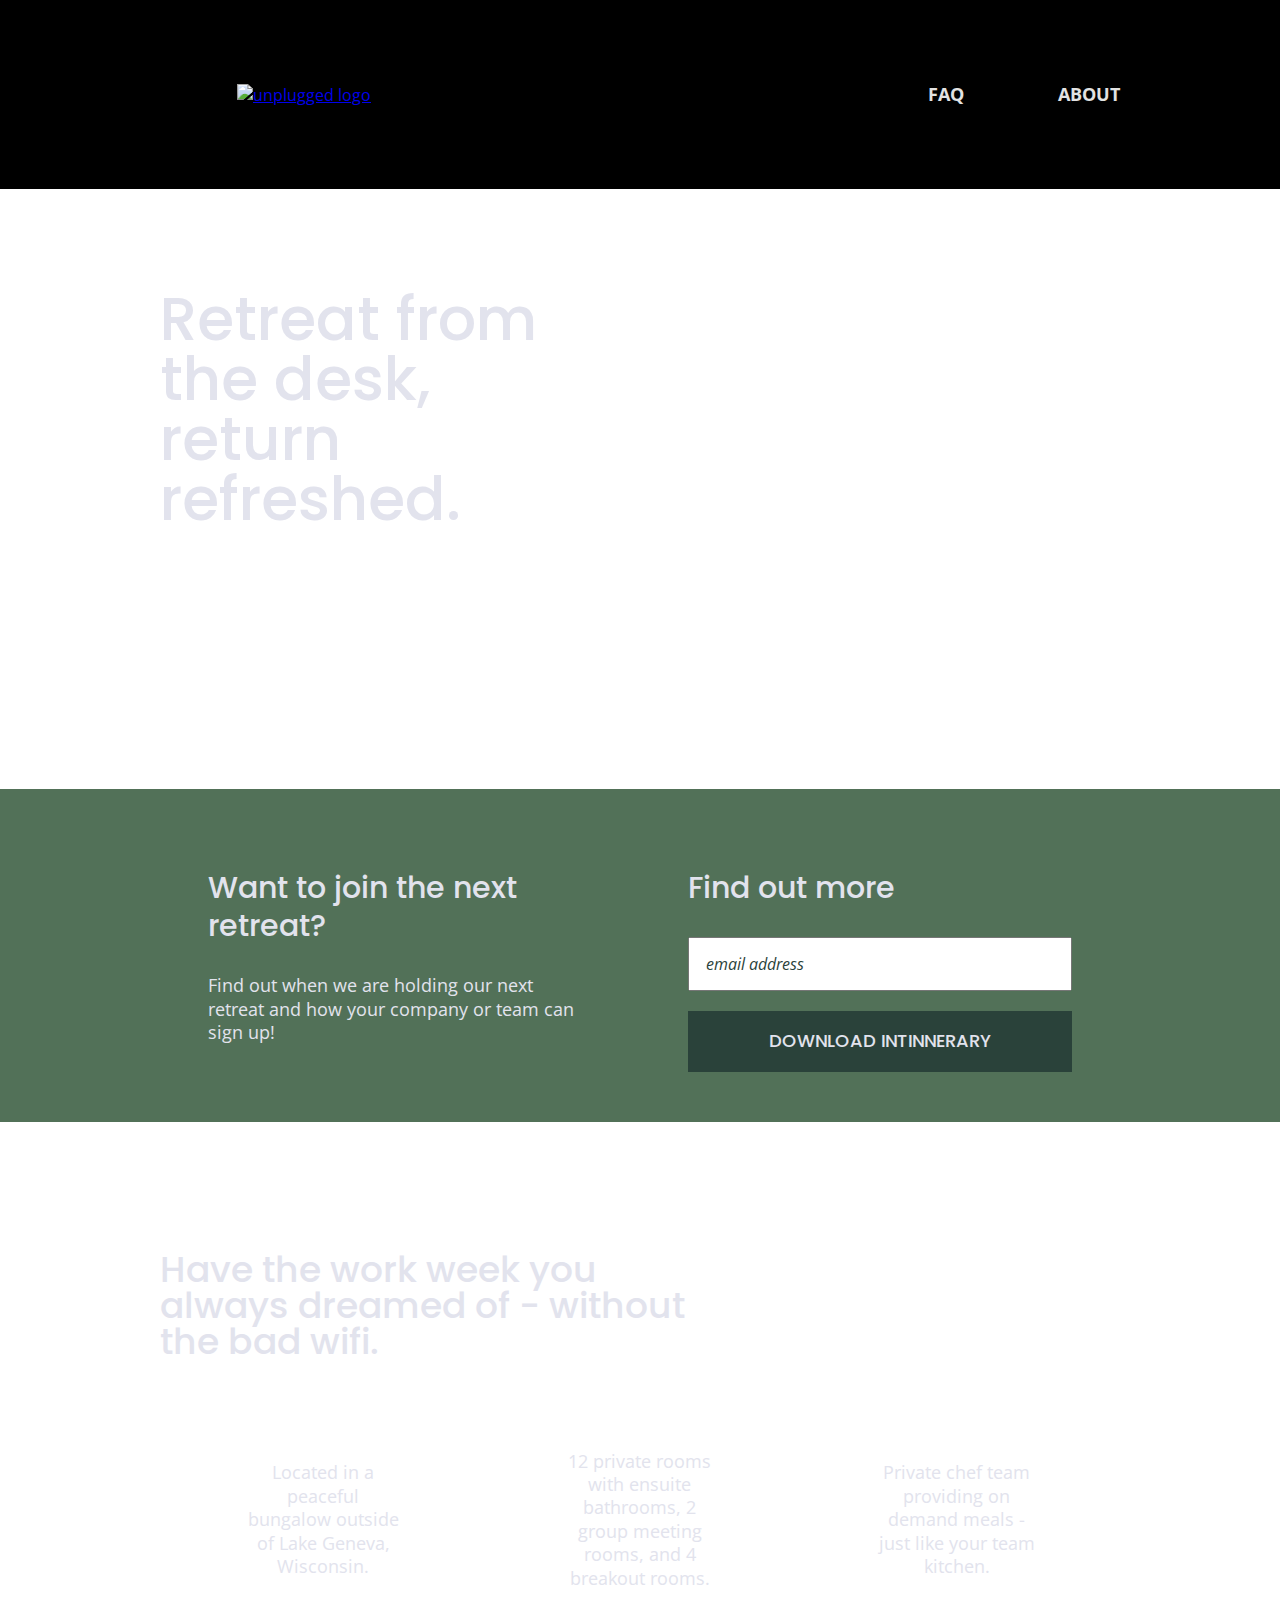
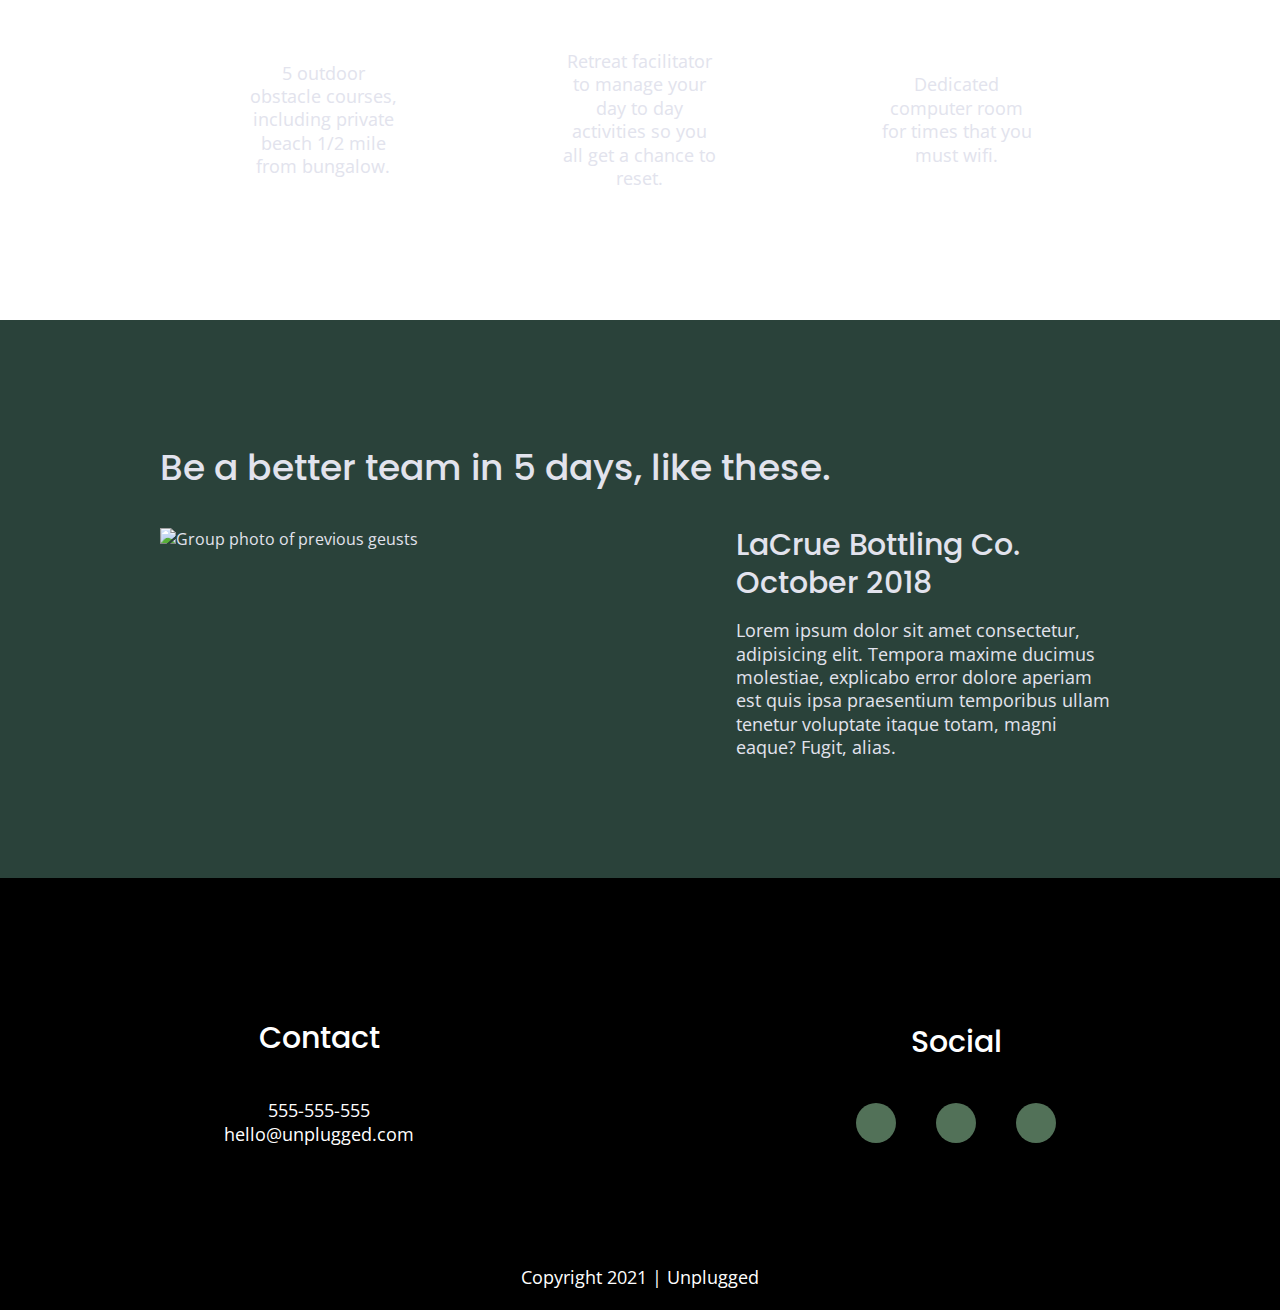
==== commit a519a462: "Added social icons" ====
--- a/index.html
+++ b/index.html
@@ -92,27 +92,39 @@
 
     <div class="features-items">
       <article>
-        <p class="fontawesome-icon"></p>
+        <p class="fontawesome-icon">
+          <i class="fas fa-campground"></i>
+        </p>
         <p class="features-item-description">Located in a peaceful bungalow outside of Lake Geneva, Wisconsin.</p>
       </article>
       <article>
-        <p class="fontawesome-icon"></p>
+        <p class="fontawesome-icon">
+          <i class="fas fa-bed"></i>
+        </p>
         <p class="features-item-description">12 private rooms with ensuite bathrooms, 2 group meeting rooms, and 4 breakout rooms.</p>
       </article>
       <article>
-        <p class="fontawesome-icon"></p>
+        <p class="fontawesome-icon">
+          <i class="fas fa-utensils"></i>
+        </p>
         <p class="features-item-description">Private chef team providing on demand meals - just like your team kitchen.</p>
       </article>
       <article>
-        <p class="fontawesome-icon"></p>
+        <p class="fontawesome-icon">
+          <i class="fas fa-shoe-prints"></i>
+        </p>
         <p class="features-item-description">5 outdoor obstacle courses, including private beach 1/2 mile from bungalow.</p>
       </article>
       <article>
-        <p class="fontawesome-icon"></p>
+        <p class="fontawesome-icon">
+          <i class="fas fa-smile"></i>
+        </p>
         <p class="features-item-description">Retreat facilitator to manage your day to day activities so you all get a chance to reset.</p>
       </article>
       <article>
-        <p class="fontawesome-icon"></p>
+        <p class="fontawesome-icon">
+          <i class="fas fa-wifi"></i>
+        </p>
         <p class="features-item-description">Dedicated computer room for times that you must wifi.</p>
       </article>
     </div>        
@@ -156,10 +168,10 @@
       <div class="social">
         <h4>Social</h4>
         <div class="social-icons">
-          <p><a href="https:/www.facebook.com/" target="_blank"></a></p>
+          <p><a href="https:/www.facebook.com/" target="_blank"><i class="fab fa-facebook"></i></a></p>
           <!--other social sites-->
-          <p><a href="https://github.com/Ray-Xavier-2021" target="_blank"></a></p>
-          <p><a href="https://www.instagram.com/rayxavier2021" target="_blank"></a></p>
+          <p><a href="https://github.com/Ray-Xavier-2021" target="_blank"><i class="fab fa-github"></i></a></p>
+          <p><a href="https://www.instagram.com/rayxavier2021" target="_blank"><i class="fab fa-instagram"></i></a></p>
         </div>
       </div><!--footer content ends-->
     </div><!--footer content-wrapper ends-->
--- a/css/main.css
+++ b/css/main.css
@@ -232,10 +232,20 @@
   align-items: center;
 }
 
+
 footer .social-icons p {
-  display: flex;
-  justify-content: center;
-  align-items: center;
+  background-color: #527158;
+  border-radius: 50%;
+  width: 40px;
+  height: 40px;
+  display: flex;
+  justify-content: center;
+  align-items: center;
+}
+
+footer .social-icons p i {
+  font-size: 1.5em;
+  color: #e2e3ed;
 }
 
 footer .copyright {
@@ -331,6 +341,11 @@
   text-align: center;
 }
 
+.features i {
+	font-size: 3.75em;
+  margin-bottom: 40px;
+}
+
 /* Reviews */
 
 .reviews {
@@ -360,6 +375,22 @@
   justify-content: center;
   align-items: center;
   flex-flow: row wrap;
+}
+
+.map figure {
+  width: 100%;
+  height: 0; 
+  padding-bottom: 125%; 
+  overflow: hidden;
+  position: relative;
+}
+
+.map iframe {
+  width: 100%;
+  height: 100%;
+  position: absolute; 
+  top: 0; 
+  left: 0; 
 }
 
 .contact-section {
@@ -379,9 +410,12 @@
   .contact-content h4 {
     font-size: 1.875em;
   }
-.contact-content p {
-  margin: 0;
-}
+
+  .contact-content p {
+    margin: 0;
+  }
+
+  
 
 /* ==========================================================================
    FAQ Page
@@ -632,6 +666,11 @@
     footer .contact {
       margin-bottom: 0;
     }
+
+    footer .social-icons {
+      width: 12.5em;
+      justify-content: space-between;
+    }
   
     footer .copyright {
       width: 100%;
@@ -651,6 +690,11 @@
     .mission-content p {
       width: 45%;
     }
+
+    .map figure {
+      padding-bottom: 46%;
+    }
+  
   
     .contact-section .content-wrapper h2 {
       width: 80%;
@@ -740,6 +784,11 @@
     .contact-section .content-wrapper h2 {
         width: 100%
     }
+
+    .map figure {
+      padding-bottom: 37%;
+    }
+  
  
     /*-----FAQ Page-----*/
 
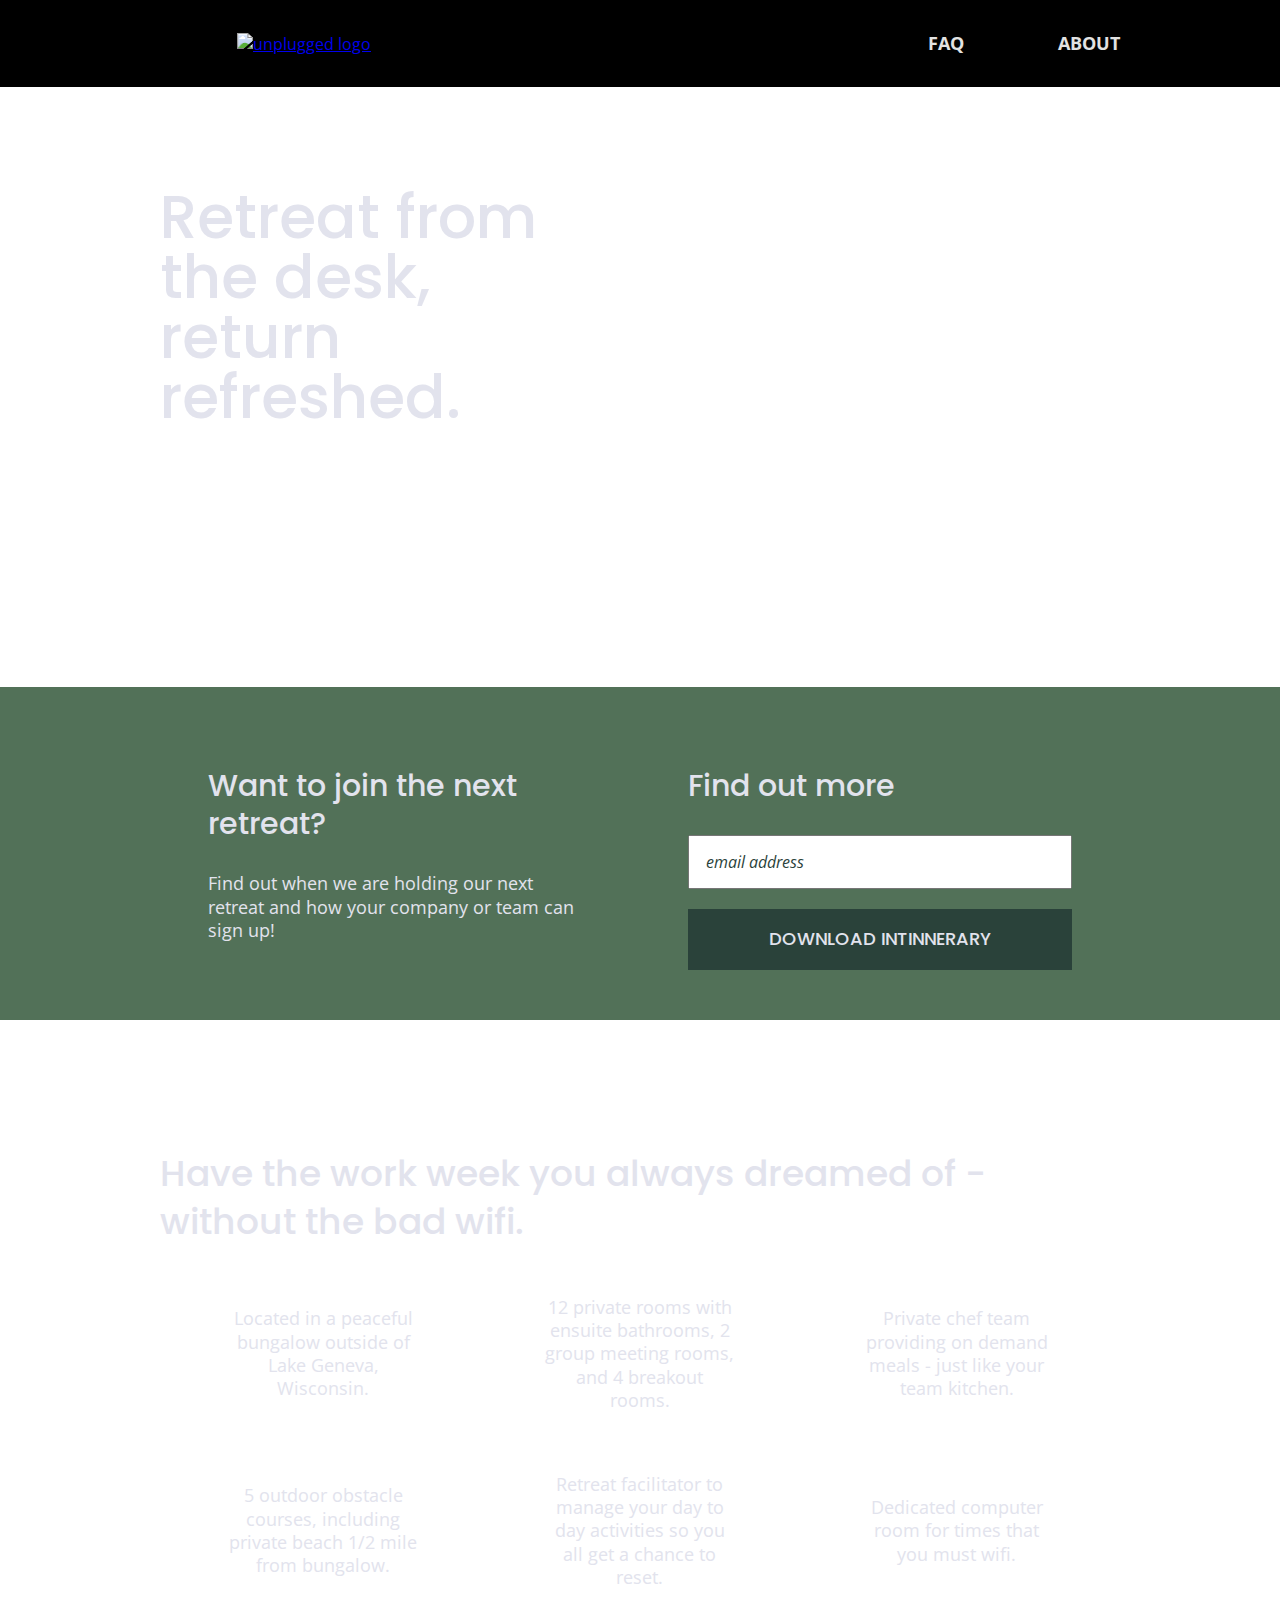
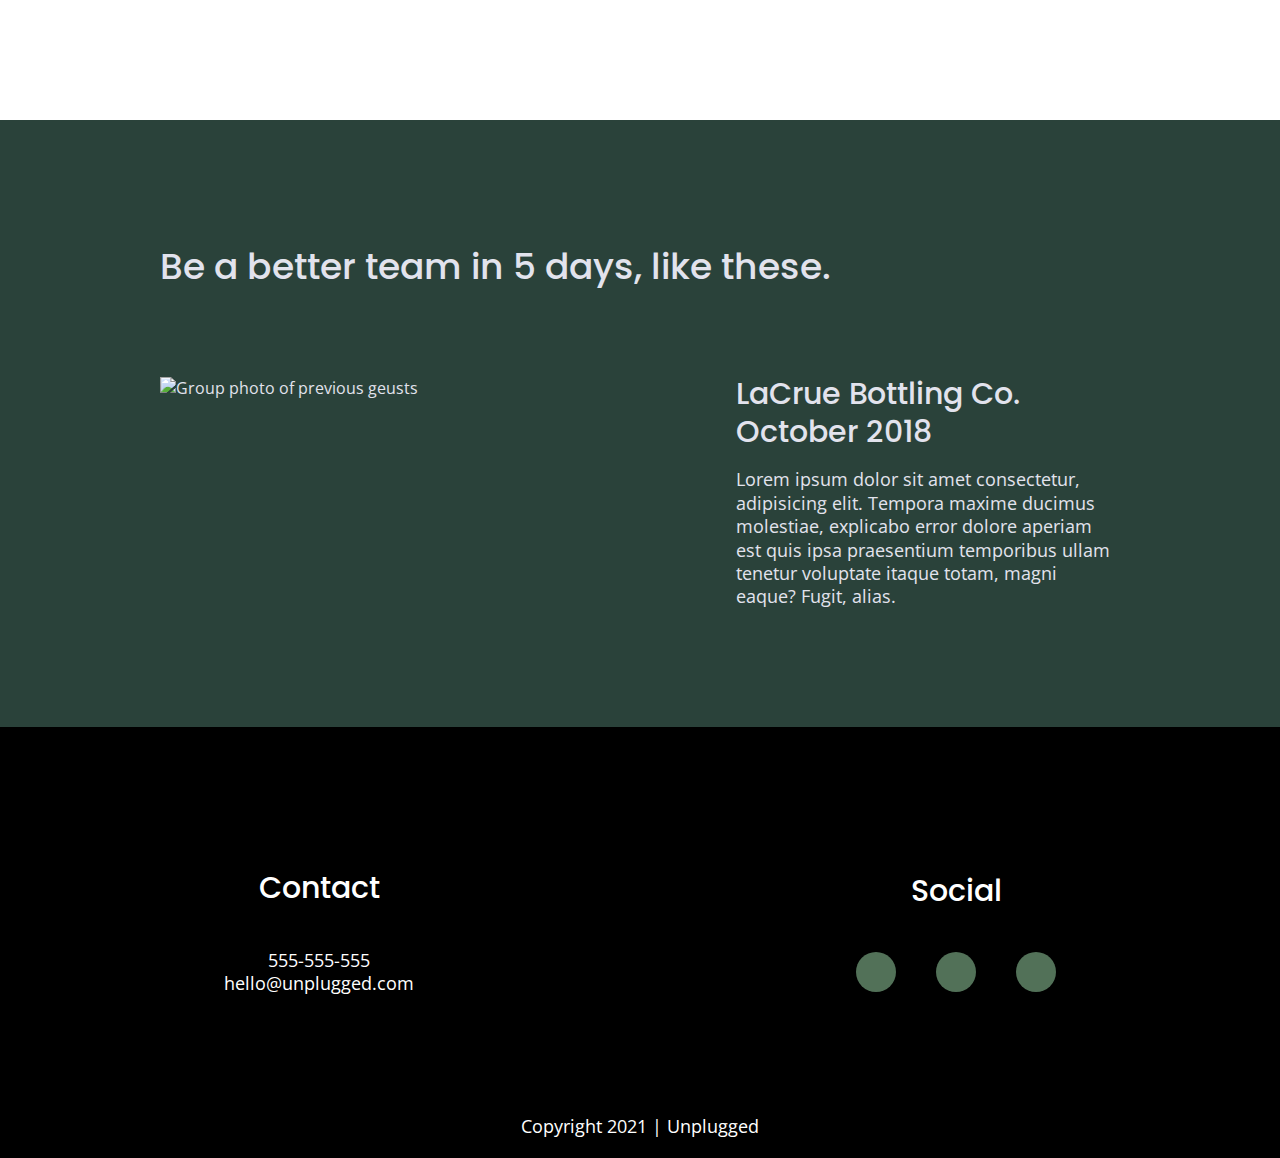
==== commit f030822a: "Updated location of script in the html body" ====
--- a/index.html
+++ b/index.html
@@ -29,16 +29,6 @@
 <body>
 
   <!-- Add your site or application content here -->
-  <script src="js/vendor/modernizr-3.11.2.min.js"></script>
-  <script src="js/plugins.js"></script>
-  <script src="js/main.js"></script>
-
-  <!-- Google Analytics: change UA-XXXXX-Y to be your site's ID. -->
-  <script>
-    window.ga = function () { ga.q.push(arguments) }; ga.q = []; ga.l = +new Date;
-    ga('create', 'UA-XXXXX-Y', 'auto'); ga('set', 'anonymizeIp', true); ga('set', 'transport', 'beacon'); ga('send', 'pageview')
-  </script>
-  <script src="https://www.google-analytics.com/analytics.js" async></script>
 
 <header>
   <!--Logo-->
@@ -182,6 +172,17 @@
   </div>
 </footer>
 
+<script src="js/vendor/modernizr-3.11.2.min.js"></script>
+  <script src="js/plugins.js"></script>
+  <script src="js/main.js"></script>
+
+  <!-- Google Analytics: change UA-XXXXX-Y to be your site's ID. -->
+  <script>
+    window.ga = function () { ga.q.push(arguments) }; ga.q = []; ga.l = +new Date;
+    ga('create', 'UA-XXXXX-Y', 'auto'); ga('set', 'anonymizeIp', true); ga('set', 'transport', 'beacon'); ga('send', 'pageview')
+  </script>
+  <script src="https://www.google-analytics.com/analytics.js" async></script>
+
 </body>
 
 </html>
--- a/css/main.css
+++ b/css/main.css
@@ -550,7 +550,7 @@
 
     h2 {
       font-size: 2.25em;
-      line-height: 1;
+      line-height: 1.333;
     }
 
     h3 {
@@ -567,13 +567,11 @@
     header .content-wrapper {
       width: 100%;
       justify-content: space-between;
-      padding: 33px 0;
     }
 
     header figure {
       width: 30%;
     }
-  
   
     header nav {
       width: 20%;
@@ -614,6 +612,11 @@
     }
   
     /* Features */
+
+    .features h2 {
+      margin-bottom: 20px;
+    }
+
     .features article {
       display: flex;
       justify-content: center;
@@ -621,9 +624,13 @@
       flex-flow: column wrap;
       flex-basis: 50%;
     }
-    
+    /*****50%-60%*****/
     .features .features-item-description {
-      width: 50%;
+      width: 60%;
+    }
+
+    .features i {
+      margin-bottom: 30px;
     }
   
     /* Reviews */
@@ -656,7 +663,6 @@
       font-size: 1.875em;
     }
   
-  
     .footer-content {
       display: flex;
       justify-content: space-between;
@@ -665,6 +671,10 @@
   
     footer .contact {
       margin-bottom: 0;
+    }
+
+    footer p {
+      line-height: 1.285;
     }
 
     footer .social-icons {
@@ -705,6 +715,10 @@
       justify-content: space-between;
       align-items: flex-start;
     }
+
+    .contact-content {
+      font-size: 1.5em;
+    }
   
     /* ==========================================================================
      FAQ Page
@@ -721,11 +735,21 @@
     .faq h2 {
       width: 100%;
     }
+
+    .faq h4,
+    .faq p {
+      font-size: .875em;
+      line-height: 1.125;
+    }
   }
   @media only screen and (min-width: 1200px) {
     /*-----Desktop styles-----*/
     /*-----Base Styles-----*/
 
+    header {
+      padding: 15px 0;
+    }
+
     .content-wrapper {
          max-width: 960px;
     }
@@ -765,7 +789,7 @@
     /*-----Features-----*/
 
     .features h2 {
-        width: 55%;
+      width: 90%;
     }
  
     .features article {
@@ -774,15 +798,24 @@
  
     /*-----Reviews-----*/ 
 
+    .reviews h2 {
+      padding-bottom: 50px;
+    }
+
     .reviews article div {
         width: 40%;
     }
+
+    footer h4 {
+      font-size: 1.875em;
+    }
  
     /*-----About Page-----*/
 
     .mission h2,
     .contact-section .content-wrapper h2 {
-        width: 100%
+        width: 100%;
+        font-size: 3em;
     }
 
     .map figure {
